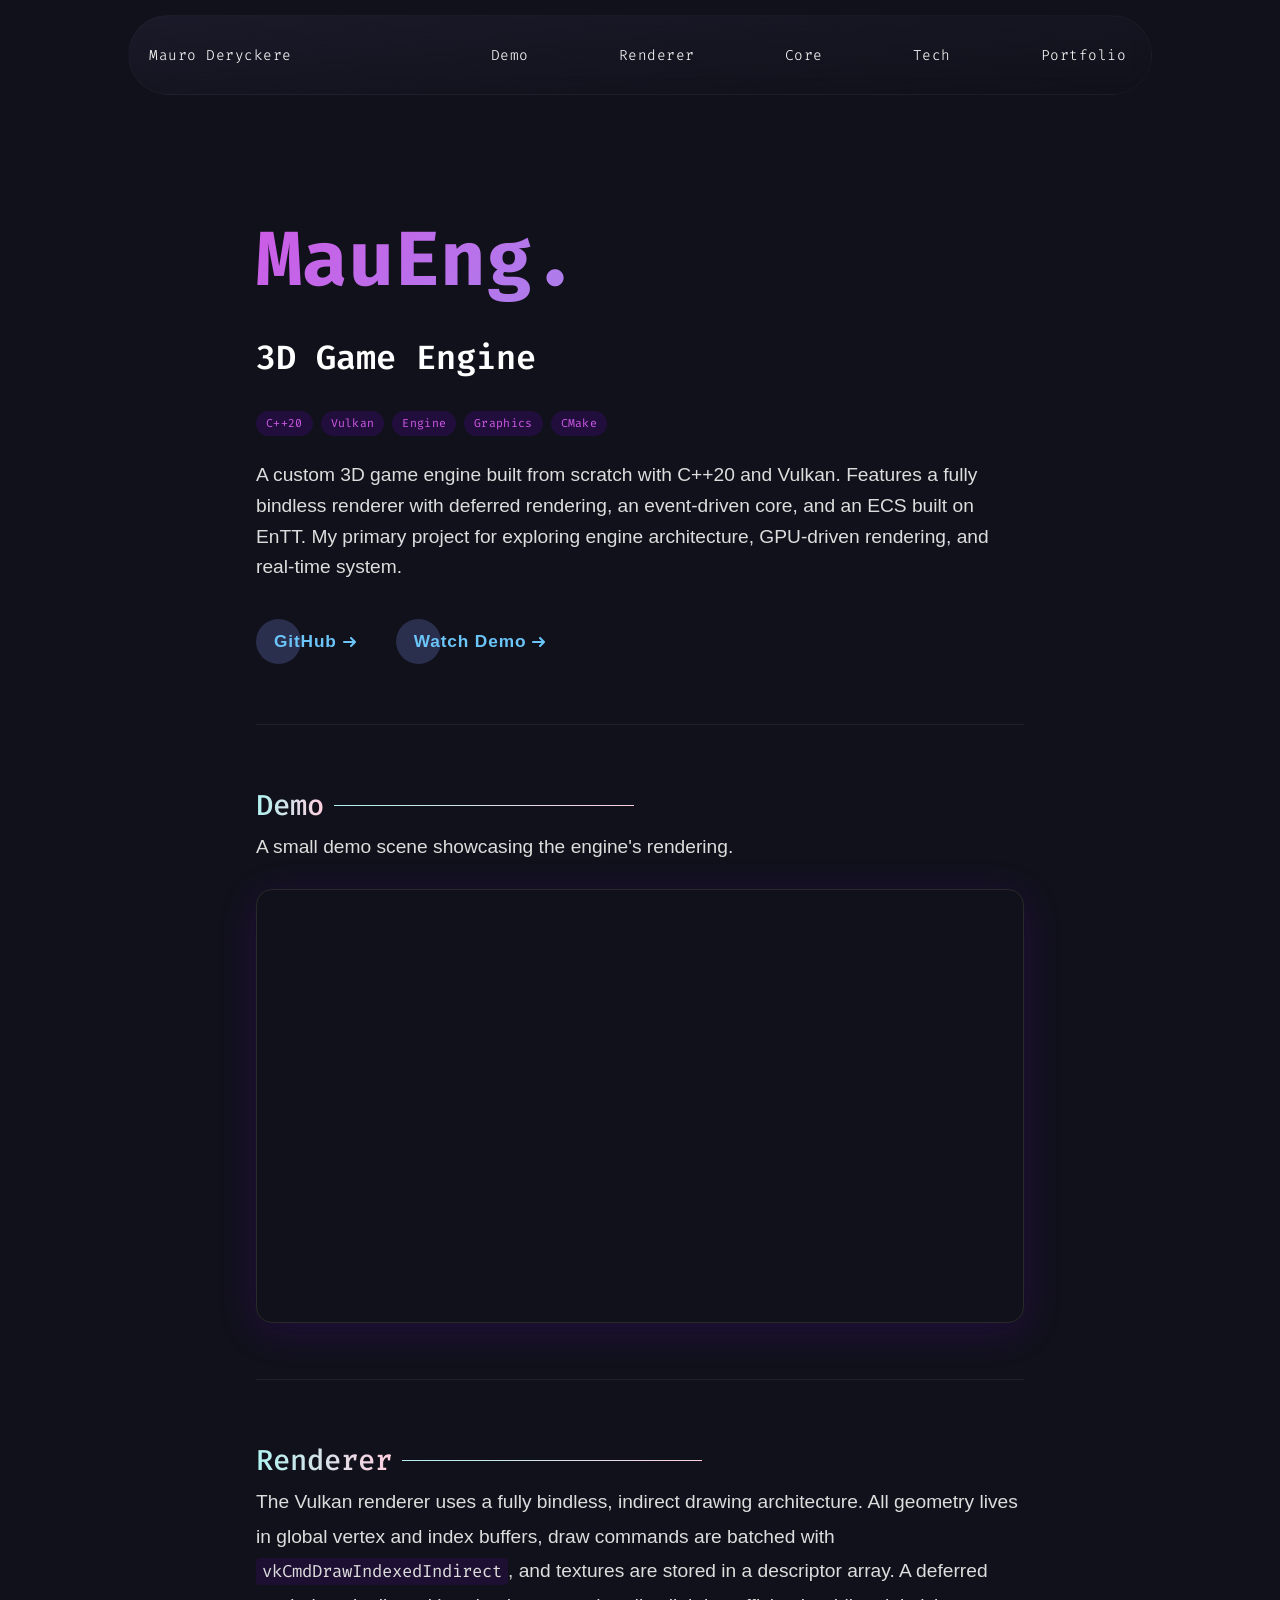
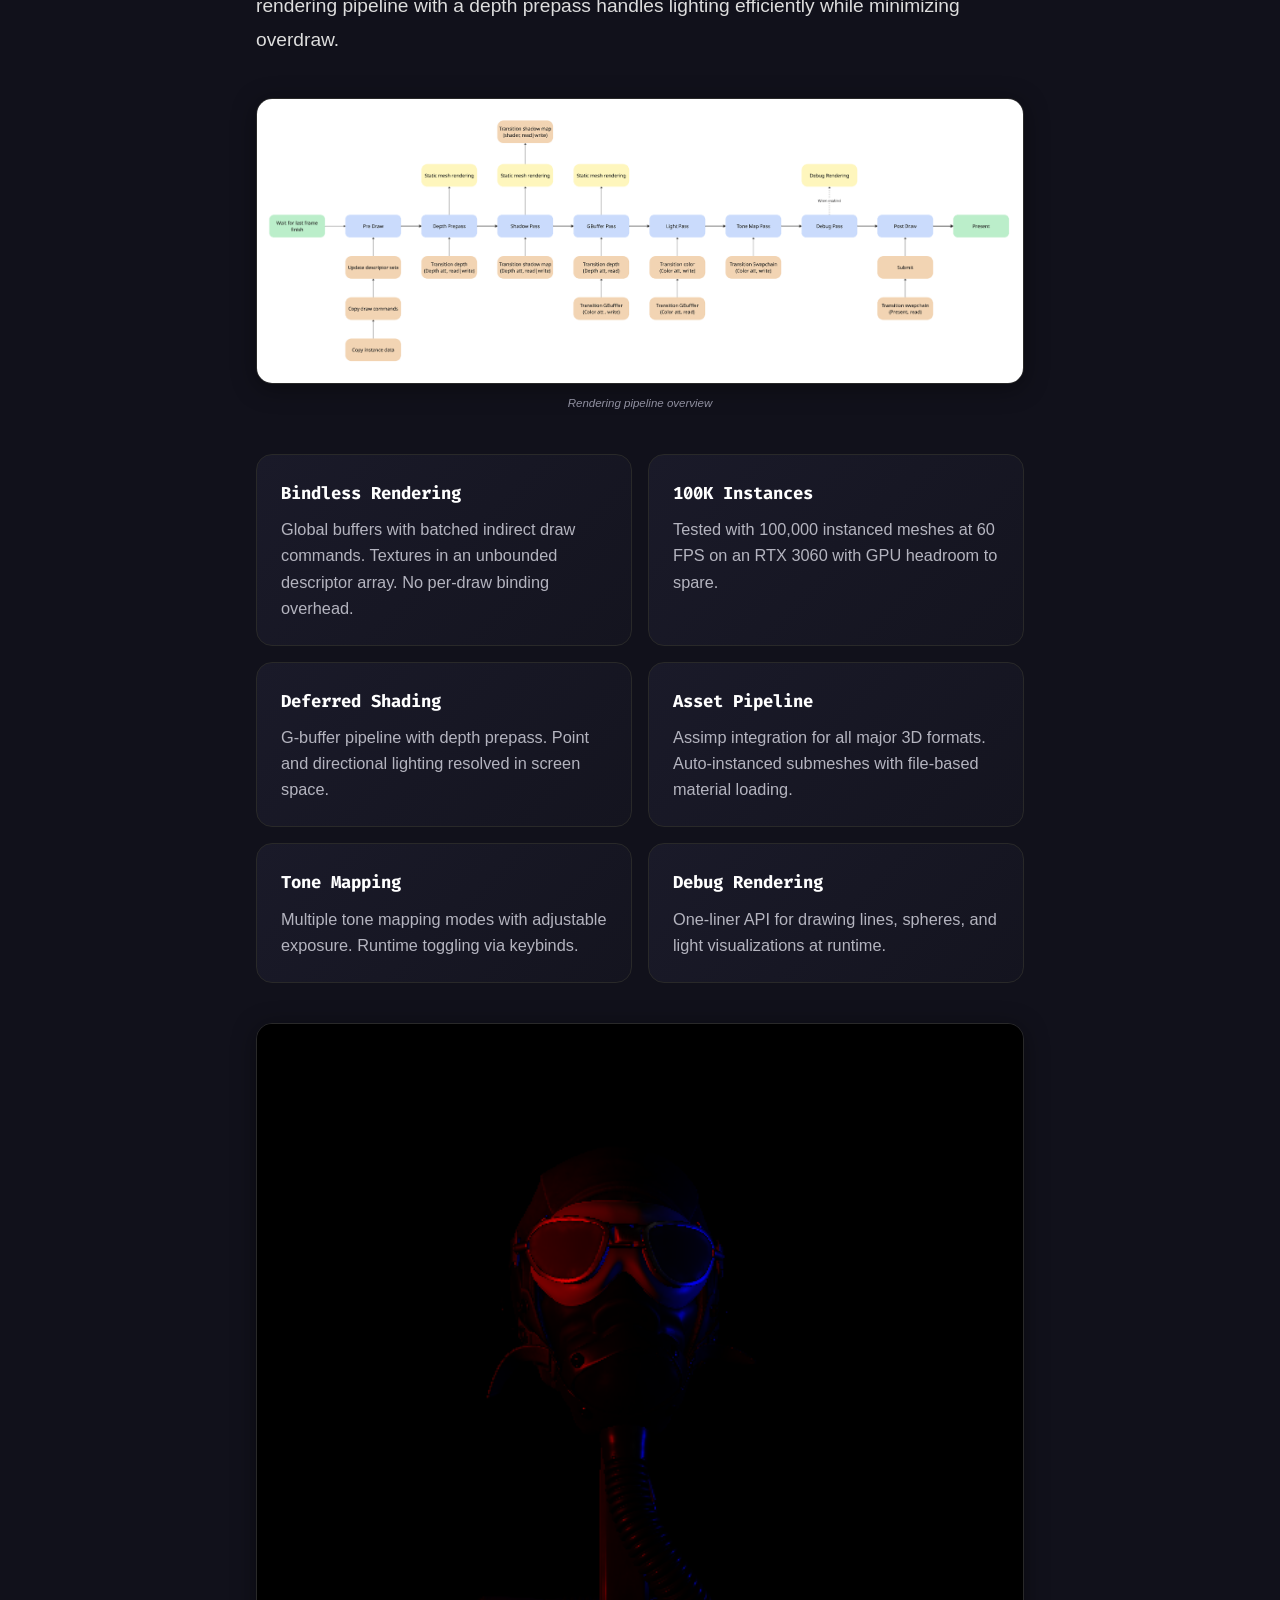
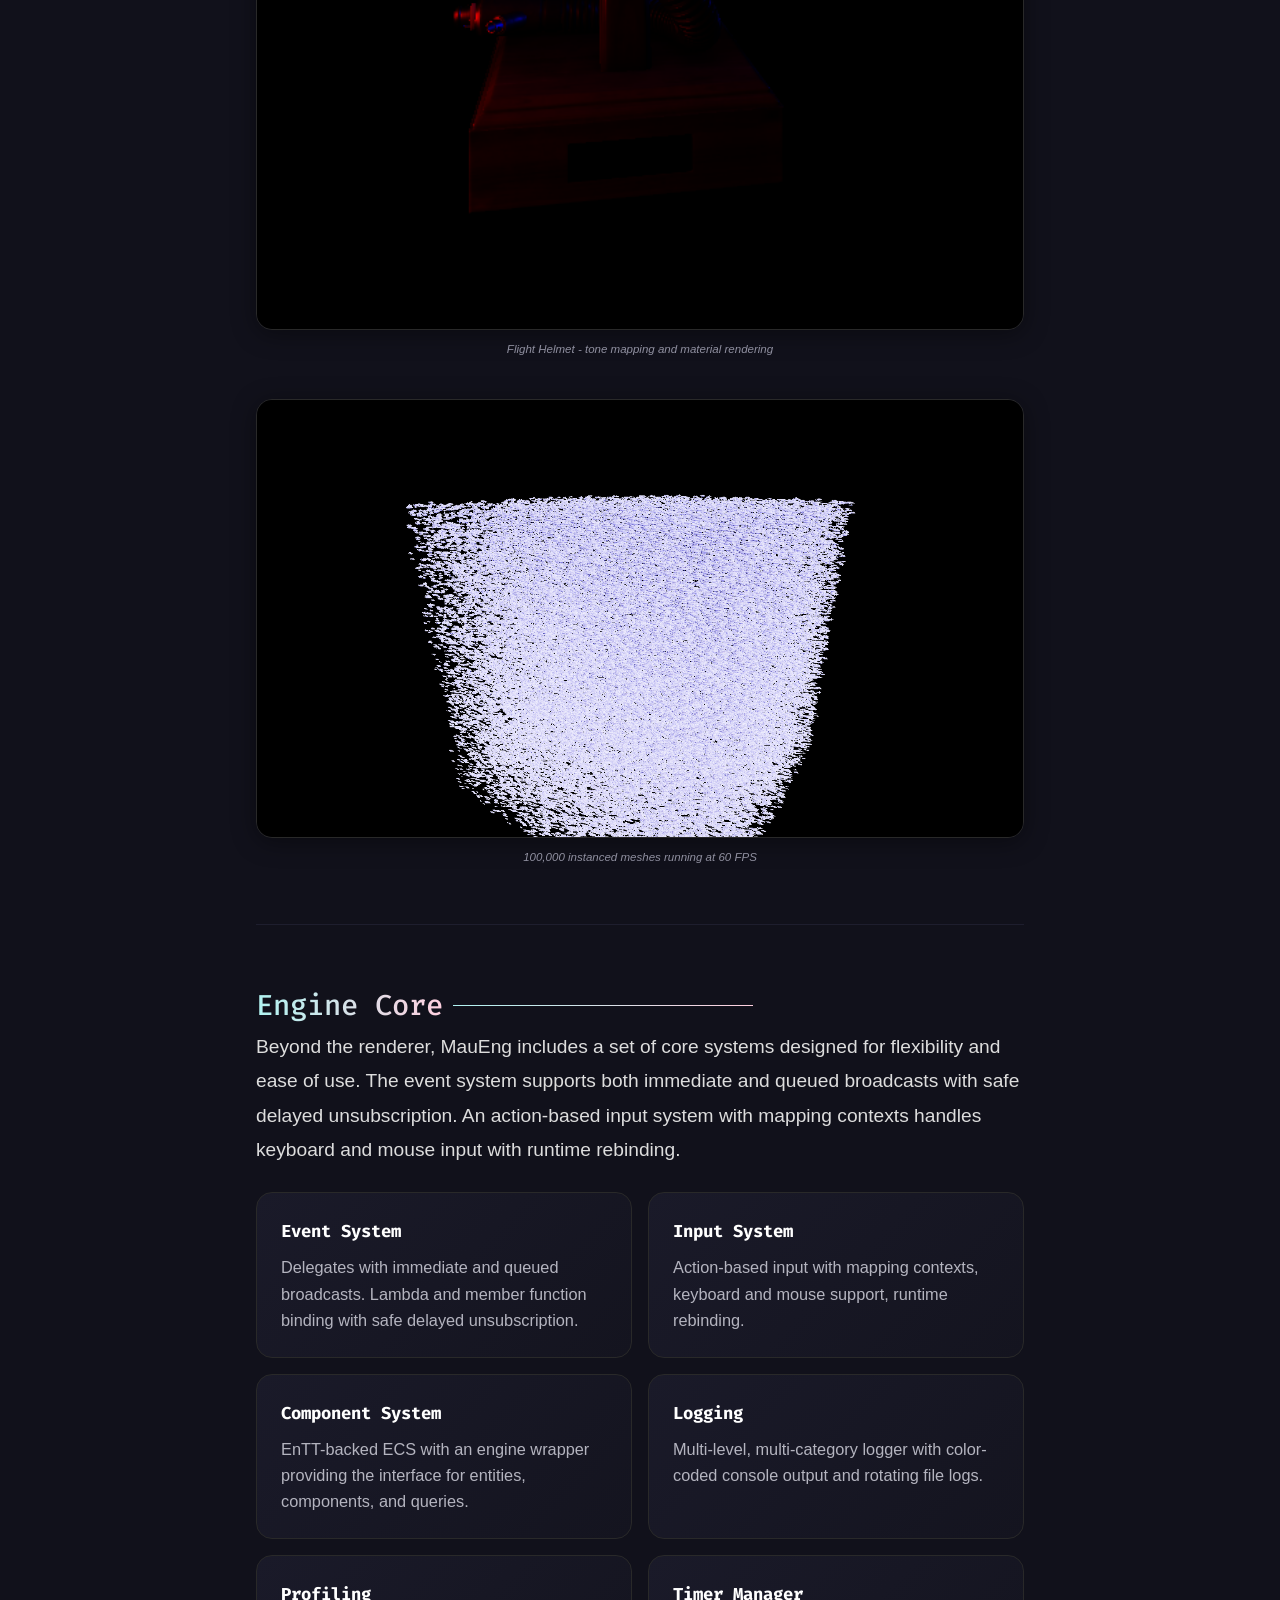
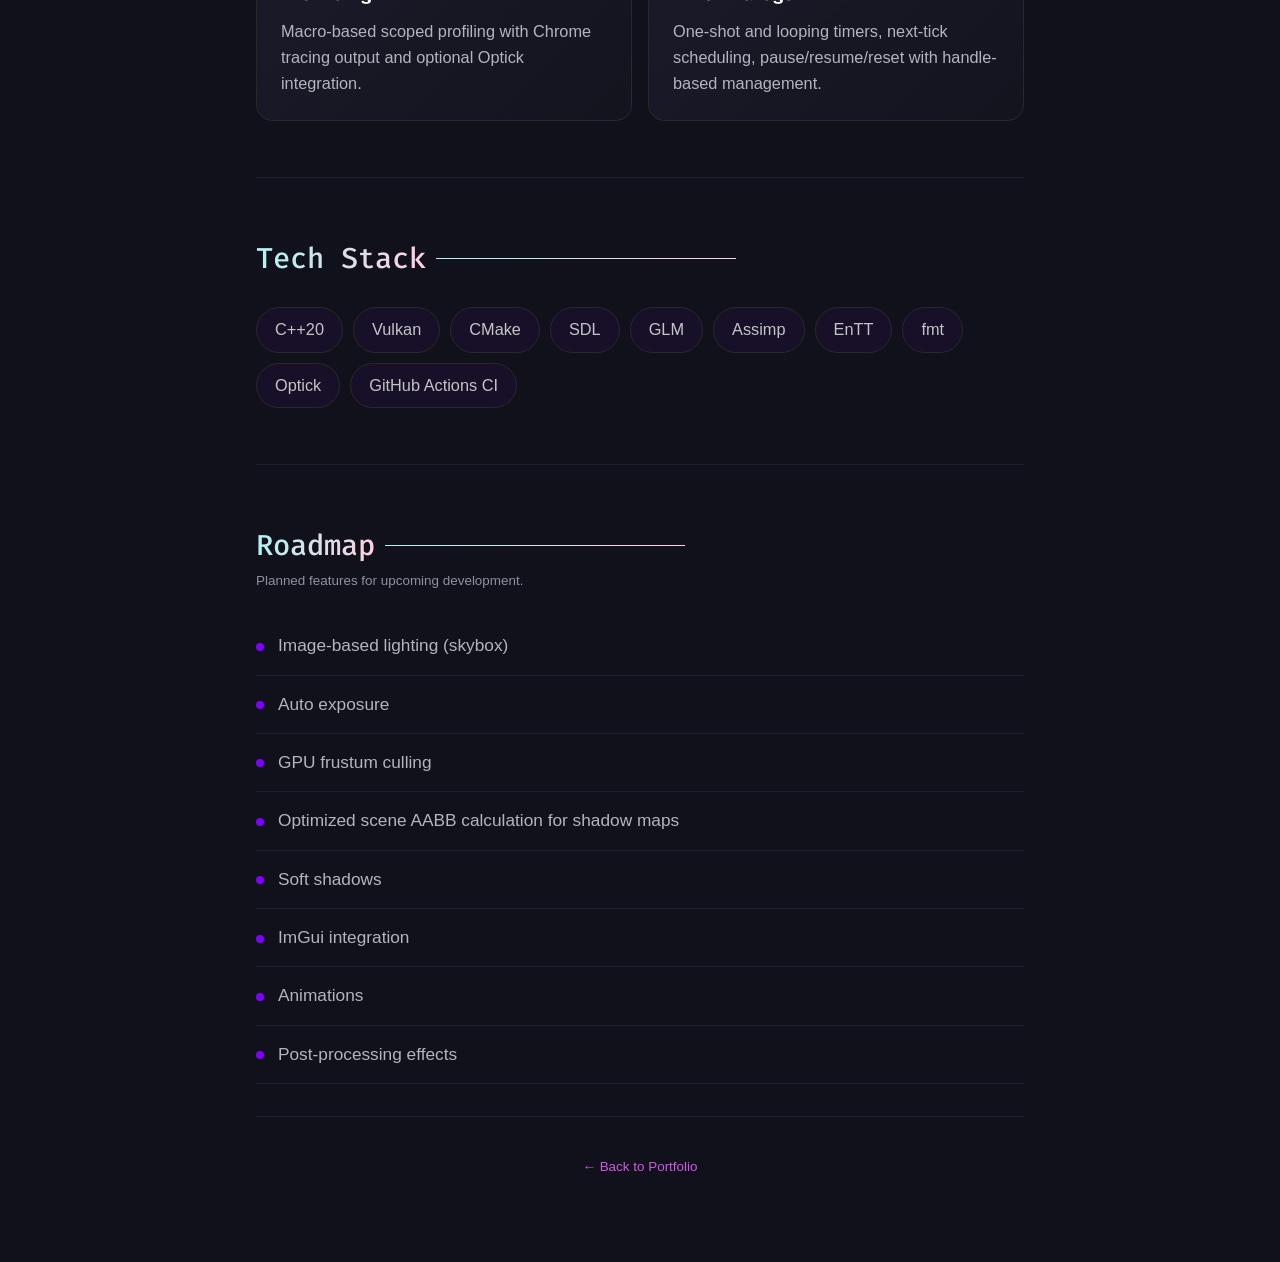
==== projects/maueng.html @ 6f2d8842 "Fix mobile hoover effect not staying while pressed down" ====
<!DOCTYPE html>
<html lang="en">

<head>
  <meta charset="UTF-8" />
  <meta name="viewport" content="width=device-width, initial-scale=1.0" />
  <meta name="theme-color" content="#11111b" />
  <meta name="description"
    content="MauEng - A 3D game engine built with C++20 and Vulkan by Mauro Deryckere. Features bindless rendering, deferred shading, instanced drawing, and more." />
  <meta name="author" content="Mauro Deryckere" />
  <meta property="og:title" content="MauEng - 3D Game Engine | Mauro Deryckere" />
  <meta property="og:description"
    content="A 3D game engine built with C++20 and Vulkan featuring bindless rendering, deferred shading, and instanced drawing." />
  <meta property="og:type" content="website" />
  <meta property="og:url" content="https://mauroderyckere.github.io/projects/maueng.html" />
  <meta property="og:image" content="https://mauroderyckere.github.io/assets/images/projects/maueng.png" />
  <meta name="twitter:card" content="summary_large_image" />
  <meta name="twitter:title" content="MauEng - 3D Game Engine | Mauro Deryckere" />
  <meta name="twitter:description"
    content="A 3D game engine built with C++20 and Vulkan featuring bindless rendering, deferred shading, and instanced drawing." />
  <meta name="twitter:image" content="https://mauroderyckere.github.io/assets/images/projects/maueng.png" />
  <title>MauEng - 3D Game Engine | Mauro Deryckere</title>
  <link rel="canonical" href="https://mauroderyckere.github.io/projects/maueng.html" />
  <link rel="icon" type="image/x-icon" href="../assets/images/site/logo.png" />
  <link rel="preconnect" href="https://fonts.googleapis.com" />
  <link rel="preconnect" href="https://fonts.gstatic.com" crossorigin />
  <link rel="preconnect" href="https://www.youtube-nocookie.com" crossorigin />
  <link rel="stylesheet" href="../css/style.css" />
  <link rel="stylesheet" href="../css/aos.css" media="print" onload="this.media='all'" />
  <noscript><link rel="stylesheet" href="../css/aos.css" /></noscript>
  <link rel="stylesheet"
    href="https://fonts.googleapis.com/css2?family=Fira+Code&display=swap"
    media="print" onload="this.media='all'" />
  <noscript><link rel="stylesheet"
    href="https://fonts.googleapis.com/css2?family=Fira+Code&display=swap" /></noscript>
</head>

<body class="body">
  <a href="#main-content" class="skip-link">Skip to main content</a>
  <nav class="pp-nav" aria-label="Page navigation">
    <a href="../" class="pp-nav-logo">Mauro Deryckere</a>
    <ul class="pp-nav-links">
      <li><a href="#demo">Demo</a></li>
      <li><a href="#renderer">Renderer</a></li>
      <li><a href="#core">Core</a></li>
      <li><a href="#tech">Tech</a></li>
      <li><a href="../#projects">Portfolio</a></li>
    </ul>
    <div class="hamburger" id="hamburger">
      <div class="hamburgerbase">
        <button id="hamburger-button" onclick="hamburgerMenu()" tabindex="0" aria-label="Menu Button">
          <span class="burger-bar" id="burger-bar1"></span>
          <span class="burger-bar" id="burger-bar2"></span>
          <span class="burger-bar" id="burger-bar3"></span>
        </button>
      </div>
    </div>
  </nav>

  <div class="mobiletogglemenu" id="mobiletogglemenu">
    <ul class="mobile-navbar-tabs-ul" id="mobile-ul">
      <li class="mobile-navbar-tabs-li" onclick="hidemenubyli()">
        <a href="#demo" aria-label="Demo section">Demo</a>
      </li>
      <li class="mobile-navbar-tabs-li" onclick="hidemenubyli()">
        <a href="#renderer" aria-label="Renderer section">Renderer</a>
      </li>
      <li class="mobile-navbar-tabs-li" onclick="hidemenubyli()">
        <a href="#core" aria-label="Core section">Core</a>
      </li>
      <li class="mobile-navbar-tabs-li" onclick="hidemenubyli()">
        <a href="#tech" aria-label="Tech section">Tech</a>
      </li>
      <li class="mobile-navbar-tabs-li" onclick="hidemenubyli()">
        <a href="../#projects" aria-label="Back to Portfolio">Portfolio</a>
      </li>
    </ul>
  </div>

  <main class="pp" id="main-content">
    <div class="pp-hero">
      <h1 class="section-heading-article"><span class="jello">M</span><span class="jello">a</span><span class="jello">u</span><span class="jello">E</span><span class="jello">n</span><span class="jello">g</span><span class="jello">.</span></h1>
      <p class="lead">3D Game Engine</p>
      <div class="project-tags">
        <span class="project-tag">C++20</span>
        <span class="project-tag">Vulkan</span>
        <span class="project-tag">Engine</span>
        <span class="project-tag">Graphics</span>
        <span class="project-tag">CMake</span>
      </div>
      <p class="info-para">
        A custom 3D game engine built from scratch with C++20 and Vulkan. Features a fully bindless renderer with deferred rendering, an event-driven core, and an ECS built on EnTT. My primary project for exploring engine architecture, GPU-driven rendering, and real-time system.
      </p>
      <div class="project-buttons">
        <a href="https://github.com/MauroDeryckere/MauEng" target="_blank" rel="noopener noreferrer" class="cta"
          aria-label="View MauEng on GitHub">
          <span>GitHub</span>
          <svg viewBox="0 0 13 10" height="10px" width="15px">
            <path d="M1,5 L11,5"></path>
            <polyline points="8 1 12 5 8 9"></polyline>
          </svg>
        </a>
        <a href="#demo" class="cta" aria-label="Watch Demo - MauEng engine">
          <span>Watch Demo</span>
          <svg viewBox="0 0 13 10" height="10px" width="15px">
            <path d="M1,5 L11,5"></path>
            <polyline points="8 1 12 5 8 9"></polyline>
          </svg>
        </a>
      </div>
    </div>

    <hr class="pp-divider" />

    <section class="pp-section" id="demo" data-aos="fade-up">
      <div class="section-heading">
        <h2 class="section-heading-article">Demo</h2>
        <p class="sectionHeadingP" aria-hidden="true"></p>
      </div>
      <p class="pp-prose">A small demo scene showcasing the engine's rendering.</p>
      <div class="pp-video">
        <iframe src="https://www.youtube-nocookie.com/embed/kbcXu0AuIoM" title="MauEng demo video"
          allow="accelerometer; autoplay; clipboard-write; encrypted-media; gyroscope; picture-in-picture; web-share"
          allowfullscreen loading="lazy" referrerpolicy="strict-origin-when-cross-origin"></iframe>
      </div>
    </section>

    <hr class="pp-divider" />

    <section class="pp-section" id="renderer" data-aos="fade-up">
      <div class="section-heading">
        <h2 class="section-heading-article">Renderer</h2>
        <p class="sectionHeadingP" aria-hidden="true"></p>
      </div>
      <p class="pp-prose">
        The Vulkan renderer uses a fully bindless, indirect drawing architecture. All geometry lives in global vertex
        and index buffers, draw commands are batched with <code>vkCmdDrawIndexedIndirect</code>, and textures are stored in a
        descriptor array. A deferred rendering pipeline with a depth prepass handles lighting efficiently while minimizing overdraw.
      </p>

      <figure data-aos="fade-up">
        <img src="../assets/images/projects/maueng/Pipeline.png" alt="MauEng Vulkan rendering pipeline overview"
          width="1733" height="644" loading="lazy" />
        <figcaption>Rendering pipeline overview</figcaption>
      </figure>

      <div class="pp-features">
        <div class="pp-fcard" data-aos="fade-up" data-aos-delay="0">
          <h3>Bindless Rendering</h3>
          <p>Global buffers with batched indirect draw commands. Textures in an unbounded descriptor array. No per-draw binding overhead.</p>
        </div>
        <div class="pp-fcard" data-aos="fade-up" data-aos-delay="50">
          <h3>100K Instances</h3>
          <p>Tested with 100,000 instanced meshes at 60 FPS on an RTX 3060 with GPU headroom to spare.</p>
        </div>
        <div class="pp-fcard" data-aos="fade-up" data-aos-delay="100">
          <h3>Deferred Shading</h3>
          <p>G-buffer pipeline with depth prepass. Point and directional lighting resolved in screen space.</p>
        </div>
        <div class="pp-fcard" data-aos="fade-up" data-aos-delay="150">
          <h3>Asset Pipeline</h3>
          <p>Assimp integration for all major 3D formats. Auto-instanced submeshes with file-based material loading.</p>
        </div>
        <div class="pp-fcard" data-aos="fade-up" data-aos-delay="200">
          <h3>Tone Mapping</h3>
          <p>Multiple tone mapping modes with adjustable exposure. Runtime toggling via keybinds.</p>
        </div>
        <div class="pp-fcard" data-aos="fade-up" data-aos-delay="250">
          <h3>Debug Rendering</h3>
          <p>One-liner API for drawing lines, spheres, and light visualizations at runtime.</p>
        </div>
      </div>

      <figure data-aos="fade-up">
        <img src="../assets/images/projects/maueng/FlightHelmetExample.png"
          alt="Flight helmet model rendered with tone mapping and PBR materials" width="557" height="658"
          loading="lazy" />
        <figcaption>Flight Helmet - tone mapping and material rendering</figcaption>
      </figure>

      <figure data-aos="fade-up">
        <img src="../assets/images/projects/maueng/ZoomedOutInstances.png"
          alt="100,000 instanced meshes rendered in MauEng" width="1229" height="701" loading="lazy" />
        <figcaption>100,000 instanced meshes running at 60 FPS</figcaption>
      </figure>
    </section>

    <hr class="pp-divider" />

    <section class="pp-section" id="core" data-aos="fade-up">
      <div class="section-heading">
        <h2 class="section-heading-article">Engine Core</h2>
        <p class="sectionHeadingP" aria-hidden="true"></p>
      </div>
      <p class="pp-prose">
        Beyond the renderer, MauEng includes a set of core systems designed for flexibility and ease of use.
        The event system supports both immediate and queued broadcasts with safe delayed unsubscription.
        An action-based input system with mapping contexts handles keyboard and mouse input with runtime rebinding.
      </p>

      <div class="pp-features">
        <div class="pp-fcard" data-aos="fade-up" data-aos-delay="0">
          <h3>Event System</h3>
          <p>Delegates with immediate and queued broadcasts. Lambda and member function binding with safe delayed unsubscription.</p>
        </div>
        <div class="pp-fcard" data-aos="fade-up" data-aos-delay="50">
          <h3>Input System</h3>
          <p>Action-based input with mapping contexts, keyboard and mouse support, runtime rebinding.</p>
        </div>
        <div class="pp-fcard" data-aos="fade-up" data-aos-delay="100">
          <h3>Component System</h3>
          <p>EnTT-backed ECS with an engine wrapper providing the interface for entities, components, and queries.</p>
        </div>
        <div class="pp-fcard" data-aos="fade-up" data-aos-delay="150">
          <h3>Logging</h3>
          <p>Multi-level, multi-category logger with color-coded console output and rotating file logs.</p>
        </div>
        <div class="pp-fcard" data-aos="fade-up" data-aos-delay="200">
          <h3>Profiling</h3>
          <p>Macro-based scoped profiling with Chrome tracing output and optional Optick integration.</p>
        </div>
        <div class="pp-fcard" data-aos="fade-up" data-aos-delay="250">
          <h3>Timer Manager</h3>
          <p>One-shot and looping timers, next-tick scheduling, pause/resume/reset with handle-based management.</p>
        </div>
      </div>
    </section>

    <hr class="pp-divider" />

    <section class="pp-section" id="tech" data-aos="fade-up">
      <div class="section-heading">
        <h2 class="section-heading-article">Tech Stack</h2>
        <p class="sectionHeadingP" aria-hidden="true"></p>
      </div>
      <ul class="pp-tech">
        <li>C++20</li>
        <li>Vulkan</li>
        <li>CMake</li>
        <li>SDL</li>
        <li>GLM</li>
        <li>Assimp</li>
        <li>EnTT</li>
        <li>fmt</li>
        <li>Optick</li>
        <li>GitHub Actions CI</li>
      </ul>
    </section>

    <hr class="pp-divider" />

    <section class="pp-section" id="roadmap" data-aos="fade-up">
      <div class="section-heading">
        <h2 class="section-heading-article">Roadmap</h2>
        <p class="sectionHeadingP" aria-hidden="true"></p>
      </div>
      <p class="pp-subtitle">Planned features for upcoming development.</p>
      <ul class="pp-roadmap">
        <li>Image-based lighting (skybox)</li>
        <li>Auto exposure</li>
        <li>GPU frustum culling</li>
        <li>Optimized scene AABB calculation for shadow maps</li>
        <li>Soft shadows</li>
        <li>ImGui integration</li>
        <li>Animations</li>
        <li>Post-processing effects</li>
      </ul>
    </section>

    <footer class="pp-footer">
      <a href="../#projects">&larr; Back to Portfolio</a>
    </footer>
  </main>

  <div class="pp-lightbox" id="pp-lightbox" role="dialog" aria-label="Image viewer">
    <button class="pp-lightbox-close" aria-label="Close"></button>
    <img src="" alt="" />
    <span class="pp-lightbox-caption"></span>
    <div class="pp-lightbox-controls">
      <button class="pp-lightbox-btn" id="lb-zoom-out" aria-label="Zoom out">&minus;</button>
      <span class="pp-lightbox-level" id="lb-zoom-level">1x</span>
      <button class="pp-lightbox-btn" id="lb-zoom-in" aria-label="Zoom in">+</button>
    </div>
  </div>

  <button class="fas" id="backtotopbutton" onclick="scrolltoTopfunction()" aria-label="Back to top">
    <span>&#8592;BACK TO TOP</span>
  </button>
  <script>
    var preventScroll = function (e) { e.preventDefault(); };
    var mybutton = document.getElementById("backtotopbutton");
    function scrolltoTopfunction() { window.scrollTo({ top: 0, behavior: "smooth" }); }
    window.addEventListener("scroll", function () {
      mybutton.style.display = document.documentElement.scrollTop > 400 ? "block" : "none";
    });
    function hamburgerMenu() {
      if (!document.body.classList.contains("stopscrolling")) {
        document.addEventListener("touchmove", preventScroll, { passive: false });
        document.addEventListener("wheel", preventScroll, { passive: false });
      } else {
        document.removeEventListener("touchmove", preventScroll);
        document.removeEventListener("wheel", preventScroll);
      }
      document.body.classList.toggle("stopscrolling");
      document.getElementById("mobiletogglemenu").classList.toggle("show-toggle-menu");
      document.getElementById("burger-bar1").classList.toggle("hamburger-animation1");
      document.getElementById("burger-bar2").classList.toggle("hamburger-animation2");
      document.getElementById("burger-bar3").classList.toggle("hamburger-animation3");
    }
    function hidemenubyli() {
      document.removeEventListener("touchmove", preventScroll);
      document.removeEventListener("wheel", preventScroll);
      document.body.classList.remove("stopscrolling");
      document.getElementById("mobiletogglemenu").classList.remove("show-toggle-menu");
      document.getElementById("burger-bar1").classList.remove("hamburger-animation1");
      document.getElementById("burger-bar2").classList.remove("hamburger-animation2");
      document.getElementById("burger-bar3").classList.remove("hamburger-animation3");
    }
  </script>
  <script>
    (function () {
      if (!('ontouchstart' in window)) return;
      var touching = false;
      function clearHover() {
        document.body.style.pointerEvents = 'none';
        requestAnimationFrame(function () { document.body.style.pointerEvents = ''; });
      }
      document.addEventListener('touchstart', function () { touching = true; }, { passive: true });
      document.addEventListener('touchend', function () { touching = false; clearHover(); }, { passive: true });
      document.addEventListener('touchcancel', function () { touching = false; clearHover(); }, { passive: true });
      window.addEventListener('scroll', function () { if (touching) clearHover(); }, { passive: true });
    })();
  </script>
  <script src="../js/aos.js" defer></script>
  <script>
    document.addEventListener('DOMContentLoaded', function () {
      AOS.init({ once: true });
    });
  </script>
  <script>
    (function () {
      var sections = document.querySelectorAll('.pp-section[id]');
      var navLinks = document.querySelectorAll('.pp-nav-links li');
      var last = '';
      var ticking = false;
      var sectionOffsets = [];

      function cacheOffsets() {
        sectionOffsets = Array.prototype.map.call(sections, function (s) {
          return { id: s.getAttribute('id'), top: s.offsetTop };
        });
      }

      document.addEventListener('DOMContentLoaded', cacheOffsets);
      window.addEventListener('resize', cacheOffsets);

      window.addEventListener('scroll', function () {
        if (!ticking) {
          window.requestAnimationFrame(function () {
            var scrollY = window.scrollY + 200;
            var current = '';

            sectionOffsets.forEach(function (s) {
              if (scrollY >= s.top) { current = s.id; }
            });

            if (current !== last) {
              last = current;
              navLinks.forEach(function (li) {
                li.classList.remove('active');
                var href = li.querySelector('a').getAttribute('href');
                if (href === '#' + current) { li.classList.add('active'); }
              });
            }
            ticking = false;
          });
          ticking = true;
        }
      });
    })();
  </script>
  <script>
    (function () {
      var lightbox = document.getElementById('pp-lightbox');
      var lbImg = lightbox.querySelector('img');
      var lbCaption = lightbox.querySelector('.pp-lightbox-caption');
      var lbClose = lightbox.querySelector('.pp-lightbox-close');
      var zoomInBtn = document.getElementById('lb-zoom-in');
      var zoomOutBtn = document.getElementById('lb-zoom-out');
      var zoomLevel = document.getElementById('lb-zoom-level');

      var scale = 1;
      var panX = 0;
      var panY = 0;
      var isDragging = false;
      var hasDragged = false;
      var dragStartX = 0;
      var dragStartY = 0;
      var dragStartPX = 0;
      var dragStartPY = 0;
      var MIN_SCALE = 1;
      var MAX_SCALE = 5;
      var CLICK_ZOOM = 2.5;
      var STEP = 0.5;

      function clampPan() {
        if (scale <= 1) { panX = 0; panY = 0; return; }
        var rect = lbImg.getBoundingClientRect();
        var imgW = rect.width / scale;
        var imgH = rect.height / scale;
        var maxPanX = (imgW * scale - imgW) / 2;
        var maxPanY = (imgH * scale - imgH) / 2;
        panX = Math.max(-maxPanX, Math.min(maxPanX, panX));
        panY = Math.max(-maxPanY, Math.min(maxPanY, panY));
      }

      function applyTransform(smooth) {
        if (smooth) {
          lbImg.style.transition = 'transform 0.25s cubic-bezier(0.16, 1, 0.3, 1)';
        } else {
          lbImg.style.transition = 'none';
        }
        lbImg.style.transform = 'scale(' + scale + ') translate(' + panX + 'px, ' + panY + 'px)';
        lbImg.style.cursor = scale > 1 ? 'grab' : 'zoom-in';
        lightbox.classList.toggle('zoomed', scale > 1);
        zoomLevel.textContent = scale <= 1 ? '1x' : scale.toFixed(1) + 'x';
      }

      function setZoom(newScale, cx, cy, smooth) {
        newScale = Math.max(MIN_SCALE, Math.min(MAX_SCALE, newScale));
        if (newScale <= 1.05) {
          scale = 1; panX = 0; panY = 0;
        } else {
          if (cx !== undefined && cy !== undefined) {
            var factor = newScale / scale;
            panX = (panX + cx) / factor - cx;
            panY = (panY + cy) / factor - cy;
          }
          scale = newScale;
          clampPan();
        }
        applyTransform(smooth);
      }

      function resetZoom() {
        scale = 1; panX = 0; panY = 0;
        lbImg.style.transform = '';
        lbImg.style.transition = '';
        lbImg.style.cursor = 'zoom-in';
        lightbox.classList.remove('zoomed');
        zoomLevel.textContent = '1x';
      }

      var preventScroll = function (e) {
        if (e.touches && e.touches.length > 1) return;
        if (scale > 1 && e.target === lbImg) return;
        e.preventDefault();
      };

      function handleWheel(e) {
        e.preventDefault();

        if (scale > 1 && !e.ctrlKey) {
          panX -= e.deltaX / scale;
          panY -= e.deltaY / scale;
          clampPan();
          applyTransform(false);
          return;
        }

        var delta = e.ctrlKey ? -e.deltaY * 0.01 : -e.deltaY * 0.003;
        var rect = lbImg.getBoundingClientRect();
        var cx = (e.clientX - (rect.left + rect.right) / 2) / scale;
        var cy = (e.clientY - (rect.top + rect.bottom) / 2) / scale;
        setZoom(scale + delta * scale, cx, cy, false);
      }

      function openLightbox(img) {
        lbImg.src = img.src;
        lbImg.alt = img.alt;
        var caption = img.closest('figure').querySelector('figcaption');
        lbCaption.textContent = caption ? caption.textContent : '';
        resetZoom();
        lightbox.classList.add('active');
        document.body.style.overflow = 'hidden';
        document.addEventListener('touchmove', preventScroll, { passive: false });
        lightbox.addEventListener('wheel', handleWheel, { passive: false });
      }

      function closeLightbox() {
        lightbox.classList.remove('active');
        document.body.style.overflow = '';
        resetZoom();
        document.removeEventListener('touchmove', preventScroll);
        lightbox.removeEventListener('wheel', handleWheel);
      }

      /* Drag to pan */
      lbImg.addEventListener('mousedown', function (e) {
        if (scale <= 1) return;
        e.preventDefault();
        isDragging = true;
        hasDragged = false;
        dragStartX = e.clientX;
        dragStartY = e.clientY;
        dragStartPX = panX;
        dragStartPY = panY;
        lbImg.style.cursor = 'grabbing';
      });

      window.addEventListener('mousemove', function (e) {
        if (!isDragging) return;
        var dx = e.clientX - dragStartX;
        var dy = e.clientY - dragStartY;
        if (Math.abs(dx) > 3 || Math.abs(dy) > 3) hasDragged = true;
        panX = dragStartPX + dx / scale;
        panY = dragStartPY + dy / scale;
        clampPan();
        applyTransform(false);
      });

      window.addEventListener('mouseup', function () {
        if (!isDragging) return;
        isDragging = false;
        if (scale > 1) lbImg.style.cursor = 'grab';
      });

      /* Touch drag to pan */
      lbImg.addEventListener('touchstart', function (e) {
        if (scale <= 1 || e.touches.length !== 1) return;
        isDragging = true;
        hasDragged = false;
        dragStartX = e.touches[0].clientX;
        dragStartY = e.touches[0].clientY;
        dragStartPX = panX;
        dragStartPY = panY;
      }, { passive: true });

      lbImg.addEventListener('touchmove', function (e) {
        if (!isDragging || e.touches.length !== 1) return;
        var dx = e.touches[0].clientX - dragStartX;
        var dy = e.touches[0].clientY - dragStartY;
        if (Math.abs(dx) > 3 || Math.abs(dy) > 3) hasDragged = true;
        panX = dragStartPX + dx / scale;
        panY = dragStartPY + dy / scale;
        clampPan();
        applyTransform(false);
        e.preventDefault();
      }, { passive: false });

      lbImg.addEventListener('touchend', function () {
        isDragging = false;
      }, { passive: true });

      /* Click to toggle zoom */
      lbImg.addEventListener('click', function (e) {
        if (hasDragged) { hasDragged = false; return; }
        e.stopPropagation();

        if (scale > 1) {
          setZoom(1, 0, 0, true);
        } else {
          var rect = lbImg.getBoundingClientRect();
          var cx = (e.clientX - (rect.left + rect.right) / 2) / scale;
          var cy = (e.clientY - (rect.top + rect.bottom) / 2) / scale;
          setZoom(CLICK_ZOOM, cx, cy, true);
        }
      });

      /* +/- buttons */
      zoomInBtn.addEventListener('click', function (e) {
        e.stopPropagation();
        setZoom(scale + STEP, 0, 0, true);
      });

      zoomOutBtn.addEventListener('click', function (e) {
        e.stopPropagation();
        setZoom(scale - STEP, 0, 0, true);
      });

      document.querySelectorAll('.pp figure img').forEach(function (img) {
        img.addEventListener('click', function () { openLightbox(img); });
      });

      lightbox.addEventListener('click', function (e) {
        if (isDragging) return;
        if (e.target === lightbox || e.target === lbClose || lbClose.contains(e.target)) {
          closeLightbox();
        }
      });

      document.addEventListener('keydown', function (e) {
        if (e.key === 'Escape' && lightbox.classList.contains('active')) {
          closeLightbox();
        }
      });
    })();
  </script>
</body>

</html>
---- css/style.css ----
#labelforsetting {
    background-repeat: no-repeat;
    background-position: center
}

#labelforsetting,
#labelforsound {
    height: 40px;
    background-size: 60%
}


#preloader,
noscript {
    width: 100%;
    height: 100%
}

body,
noscript {
    background-color: var(--color-dark-mode)
}

.main,
body {
    overflow-x: hidden
}

.link {
    color: #14efe1;
}

:focus-visible {
    outline: 2px solid var(--color-purple);
    outline-offset: 3px
}

#backtotopbutton span,
:root {
    font-family: Whitney, -apple-system, BlinkMacSystemFont, Segoe UI, Roboto, Helvetica, Arial, sans-serif
}

.eye,
.image-div,
.logo,
.project-box,
.resume-btn,
footer {
    overflow: hidden
}

.cta,
.github-redirect,
.navbar-tabs-ul a {
    text-decoration: none
}

#GmailLogo,
.sign svg path {
    fill: white
}

* {
    box-sizing: border-box;
    margin: 0;
    padding: 0;
    -webkit-tap-highlight-color: transparent
}

::selection {
    background-color: rgba(128, 0, 255, 0.3);
    color: #fff
}

::-moz-selection {
    background-color: rgba(128, 0, 255, 0.3);
    color: #fff
}

html {
    font-size: 62.5%;
    scroll-behavior: smooth;
    scroll-padding-top: 80px;
    text-rendering: optimizeLegibility;
    -webkit-font-smoothing: antialiased;
    overflow-x: hidden
}

:root {
    cursor: default;
    --color-white: #fff;
    --color-black: #000;
    --color-dark-mode: #11111b;
    --color-ddd-color: #ddd;
    --color-gray: #c4c4c4;
    --color-purple: #8000ff;
    --color-light-purple: #cf59e6;
    --color-light-blue: #6bc5f8;
    --color-navbarBorder-dark: #e2e2e207;
    --color-shadowDark: rgba(0, 0, 0, 0.137);
    --static-heading-gradient-blue: #b0f3f1;
    --static-heading-gradient-pink: #ffcfdf;
    --tech-stack-box-first-color: #1a1a29;
    --tech-stack-box-second-color: rgba(27, 27, 40, 0);
    --tech-stack-box-border-color: #292929;
    --color-text-muted: #b4b4bf;
    --color-text-subtle: #9090a0;
    --color-border: #292929;
    --color-border-subtle: #1e1e2e
}

#hello-friend,
.footer-bottom article,
.getintouch-heading p,
.language-speak article,
.navbar-tabs-ul li,
.two-words p {
    font-family: fira code
}

::-webkit-scrollbar {
    width: 5px
}

::-webkit-scrollbar-track {
    background: var(--color-dark-mode)
}

::-webkit-scrollbar-thumb {
    background-color: #8000ff
}

.cursor-inner {
    width: 8px;
    height: 8px;
    background-color: var(--color-light-blue)
}

.cursor-outer {
    width: 35px;
    height: 35px;
    border: 2px solid var(--color-white)
}

.cursor-inner,
.cursor-outer {
    position: fixed;
    top: 0;
    left: 0;
    transform: translate(-50%, -50%);
    border-radius: 50%;
    z-index: 9999;
    pointer-events: none
}

.setting-container,
.settingactivate {
    transform-origin: left;
    transition-duration: .5s
}

.cursor-inner.hover {
    width: 25px;
    height: 25px;
    transition: .2s;
    opacity: .5
}

.cursor-outer.hover {
    width: 50px;
    height: 50px;
    transition: .2s
}

.activeThistab:before,
.navbar-tabs-ul li:hover:before {
    content: "";
    position: absolute;
    display: block;
    height: 3px;
    bottom: -5px;
    left: 0;
    border-radius: 2px
}

.activeThistab:before {
    background-color: var(--color-purple);
    width: 100%
}

.navbar-tabs-ul li:hover:before {
    background-color: var(--color-white);
    width: 100%;
    opacity: .3;
    transition: opacity .2s ease
}

.navbar-tabs-ul li.activeThistab:hover:before {
    background-color: var(--color-purple);
    opacity: 1
}

.setting-container {
    width: 60px;
    height: 50px;
    margin-left: 50px;
    display: flex;
    align-items: center;
    gap: 30px;
    padding: 20px 0
}

#labelforsetting {
    width: 40px;
    display: flex;
    align-items: center;
    justify-content: center;
    padding: 0 20px;
    background-image: url(../assets/icons/settings.svg);
    transition-duration: .5s;
    cursor: pointer
}

.soundtogglebuttoncontainer {
    align-items: center;
    width: fit-content;
    transition-duration: .3s
}

.settingactivate {
    width: 200px
}

#switchforsetting,
#switchforsound,
.hamburger,
.mobiletogglemenu {
    display: none
}

#switchforsetting:checked+#labelforsetting {
    transform: rotate(180deg);
    transition-duration: .5s
}

.soundtogglebuttoncontainer {
    height: fit-content;
    display: flex;
    justify-content: center;
    transform: translate(-130px) scale(0)
}

#labelforsound,
#preloader {
    display: flex;
    align-items: center;
    background-repeat: no-repeat;
    background-position: center
}

.soundmodeshow {
    transition-delay: .1s;
    transition-duration: .5s;
    display: inline-block;
    transform: translate(0) scale(1)
}

.logo,
.logo:hover {
    transition-duration: 1s
}

#labelforsound {
    position: relative;
    justify-content: center;
    width: 40px;
    background-image: url(../assets/icons/mute.svg);
    cursor: pointer;
    transition-duration: .5s
}

#switchforsound:checked+#labelforsound {
    transition-duration: .5s;
    background-image: url(../assets/icons/speaker.svg);
    background-size: 50%;
    background-repeat: no-repeat;
    background-position: center
}

header {
    width: 100%;
    height: 115px;
    display: flex;
    align-items: flex-end;
    justify-content: center
}

#preloader {
    background-color: var(--color-dark-mode);
    position: fixed;
    z-index: 99999;
    justify-content: center;
    overflow-y: hidden;
    background-image: url(../assets/icons/preloader-spinner.svg);
    background-size: 10%;
    animation: preloader-out 0.3s ease-out 0.8s forwards
}

@keyframes preloader-out {
    to { opacity: 0; pointer-events: none; visibility: hidden }
}

@keyframes hero-fade-up {
    from { opacity: 0; transform: translateY(20px) }
    to   { opacity: 1; transform: translateY(0) }
}

@keyframes hero-slide-up {
    from { transform: translateY(20px) }
    to   { transform: translateY(0) }
}

.navbar,
noscript {
    display: flex;
    align-items: center;
    position: fixed
}

#name,
.getintouch-heading p {
    background: -webkit-linear-gradient(135deg, var(--color-light-blue), var(--color-light-purple), var(--color-light-blue), var(--color-light-purple));
    -webkit-text-fill-color: transparent
}

noscript {
    justify-content: center;
    font-size: 4rem;
    color: #fff;
    z-index: 999999
}

.fakenavbar {
    height: 0;
    width: 0%;
    background-color: transparent
}

.navbar {
    background-image: linear-gradient(to bottom right, var(--tech-stack-box-first-color), var(--tech-stack-box-second-color));
    backdrop-filter: blur(10px);
    height: 80px;
    width: 80%;
    padding: 0 20px;
    justify-content: space-between;
    z-index: 999;
    border: 1px solid var(--color-navbarBorder-dark);
    border-radius: 50px;
    top: 15px;
    left: 50%;
    transform: translateX(-50%)
}

.navbar-tabs,
.navbar-tabs-ul {
    height: 100%;
    align-items: center
}

.logo,
.navbar-tabs-ul li {
    position: relative;
    display: flex
}

.navbar-tabs {
    display: flex;
    flex: 1
}

.navbar-tabs-ul {
    width: 100%;
    display: flex;
    list-style: none;
    justify-content: flex-end;
    gap: 80px;
    color: var(--color-white)
}

.navbar-tabs-ul li {
    width: fit-content;
    height: 30px;
    text-align: center;
    align-items: center;
    justify-content: center;
    font-size: 1.5rem;
    transition: opacity .2s ease
}
.navbar-tabs-ul li::before {
    content: "";
    position: absolute;
    bottom: -5px;
    left: 0;
    width: 100%;
    height: 3px;
    border-radius: 2px;
    background-color: var(--color-purple);
    
    opacity: 0; 
    transition: opacity 0.2s ease, background-color 0.2s ease;
}

.navbar-tabs-ul li.activeThistab::before {
  opacity: 1;
}

.navbar-tabs-ul li:hover::before {
  opacity: 0.3;
}
.navbar-tabs-ul li:hover {
    opacity: .7
}

.navbar-tabs-ul a {
    color: var(--color-white);
    font-weight: 300;
    letter-spacing: .5px;
    padding: 10px 5px;
    display: block
}

.logo {
    width: 10%;
    height: 100%;
    flex-direction: column;
    align-items: center;
    justify-content: space-between;
    -webkit-user-select: none;
    -moz-user-select: none;
    -ms-user-select: none;
    user-select: none
}

.face,
.logo-top {
    width: 100%;
    align-items: center;
    display: flex
}

.nav-logo {
    font-family: "Fira Code", monospace;
    font-size: 1.5rem;
    color: var(--color-white);
    text-decoration: none;
    white-space: nowrap;
    font-weight: 300;
    letter-spacing: .5px;
    transition: opacity .2s ease;
}

.nav-logo:hover { opacity: .7; }

.hey {
    color: var(--color-white);
    position: absolute;
    font-size: 2.5rem;
    font-weight: 300;
    background-color: var(--tech-stack-box-first-color);
    padding: 5px 10px;
    border-radius: 20px;
    left: 120px;
    bottom: 80px;
    opacity: 0
}

#hello-friend,
#work,
.activeThistab,
.language-speak article {
    color: var(--color-white)
}

.about-info p {
    color: var(--color-ddd-color)
}

.blob,
.eye,
.pupil {
    border-radius: 50%
}

.popup {
    animation: 3s linear pop-up
}

@keyframes pop-up {
    from {
        bottom: -50px;
        left: 50px;
        opacity: 1
    }

    to {
        opacity: 0
    }
}

.logo-top {
    height: 100%;
    justify-content: center;
    transform-origin: bottom;
    position: relative
}

.face {
    content: "";
    position: absolute
}

.logo-top img {
    height: 100%;
    z-index: 2
}

.face {
    height: 74%;
    bottom: 0;
    justify-content: center;
    gap: 5px;
    z-index: 1;
    padding-left: 1px
}

.eye {
    width: 8px;
    height: 8px;
    display: flex;
    align-items: center;
    justify-content: center;
    background-color: #fff
}

.left-eye {
    box-shadow: -1px -2px 2px rgba(0, 0, 0, .589) inset
}

.right-eye {
    box-shadow: 1px 3px 2px rgba(0, 0, 0, .589) inset
}

.pupil {
    width: 3.5px;
    height: 3.5px;
    background: #241010
}

.logo:hover {
    transform: translateY(200px)
}


.dp::after,
.dp::before {
    height: 300px;
    z-index: -2;
    content: ""
}

.main {
    width: 100%;
    height: fit-content;
    position: relative
}

.blob {
    position: absolute;
    right: -15%;
    top: 0;
    background-color: var(--color-light-purple);
    width: 600px;
    height: 100vh;
    filter: blur(300px);
    opacity: .3;
    animation: 1s linear infinite alternate-reverse breath
}

@keyframes breath {
    from {
        opacity: .3
    }

    to {
        opacity: .5
    }
}

.landing-page-container {
    width: 100%;
    height: calc(100vh - 110px);
    display: flex;
    flex-direction: row;
    align-items: center;
    justify-content: center
}

.text-content {
    display: flex;
    flex-direction: column;
    width: 60%;
    height: 100%;
    align-items: flex-start;
    justify-content: center
}

#hello-friend {
    font-size: 3.5rem;
    font-weight: 600;
    width: fit-content;
    display: flex;
    align-items: flex-end
}

#name,
#work {
    font-size: 8rem;
    width: fit-content
}

#name,
#work,
.letsTalkBtn-text {
    display: flex;
    font-weight: 700
}

@-webkit-keyframes vibrate-1 {

    0%,
    100% {
        -webkit-transform: translate(0);
        transform: translate(0)
    }

    20% {
        -webkit-transform: translate(-2px, 2px);
        transform: translate(-2px, 2px)
    }

    40% {
        -webkit-transform: translate(-2px, -2px);
        transform: translate(-2px, -2px)
    }

    60% {
        -webkit-transform: translate(2px, 2px);
        transform: translate(2px, 2px)
    }

    80% {
        -webkit-transform: translate(2px, -2px);
        transform: translate(2px, -2px)
    }
}

@keyframes vibrate-1 {

    0%,
    100% {
        -webkit-transform: translate(0);
        transform: translate(0)
    }

    20% {
        -webkit-transform: translate(-2px, 2px);
        transform: translate(-2px, 2px)
    }

    40% {
        -webkit-transform: translate(-2px, -2px);
        transform: translate(-2px, -2px)
    }

    60% {
        -webkit-transform: translate(2px, 2px);
        transform: translate(2px, 2px)
    }

    80% {
        -webkit-transform: translate(2px, -2px);
        transform: translate(2px, -2px)
    }
}

#name {
    align-items: flex-start;
    background: linear-gradient(-45deg, var(--color-light-blue), var(--color-light-purple), var(--color-light-blue), var(--color-light-purple));
    background-clip: text;
    -webkit-background-clip: text;
    background-size: 400% 400%;
    -webkit-animation: 3s infinite gradient;
    animation: 3s infinite gradient
}

@keyframes gradient {

    0%,
    100% {
        background-position: 0 50%
    }

    50% {
        background-position: 100% 50%
    }
}

#work {
    align-items: flex-start;
    flex-wrap: wrap
}

.info-para,
.about-info p {
    font-weight: 400;
    font-size: 2rem
}

#work div {
    display: flex;
    margin: 0 12px 0 0
}

.jello {
    display: inline-block
}

.jello:hover {
    background-clip: text;
    -webkit-background-clip: text;
    -webkit-text-fill-color: transparent;
    background-color: #03e6ff;
    -webkit-animation: .9s both jello-vertical;
    animation: .9s both jello-vertical
}

#backtotopbutton,
.dp::after,
.dp::before,
.letsTalkBtn {
    background-color: transparent
}

@-webkit-keyframes jello-vertical {

    0%,
    100% {
        -webkit-transform: scale3d(1, 1, 1);
        transform: scale3d(1, 1, 1)
    }

    30% {
        -webkit-transform: scale3d(.75, 1.25, 1);
        transform: scale3d(.75, 1.25, 1)
    }

    40% {
        -webkit-transform: scale3d(1.25, .75, 1);
        transform: scale3d(1.25, .75, 1)
    }

    50% {
        -webkit-transform: scale3d(.85, 1.15, 1);
        transform: scale3d(.85, 1.15, 1)
    }

    65% {
        -webkit-transform: scale3d(1.05, .95, 1);
        transform: scale3d(1.05, .95, 1)
    }

    75% {
        -webkit-transform: scale3d(.95, 1.05, 1);
        transform: scale3d(.95, 1.05, 1)
    }
}

@keyframes jello-vertical {

    0%,
    100% {
        -webkit-transform: scale3d(1, 1, 1);
        transform: scale3d(1, 1, 1)
    }

    30% {
        -webkit-transform: scale3d(.75, 1.25, 1);
        transform: scale3d(.75, 1.25, 1)
    }

    40% {
        -webkit-transform: scale3d(1.25, .75, 1);
        transform: scale3d(1.25, .75, 1)
    }

    50% {
        -webkit-transform: scale3d(.85, 1.15, 1);
        transform: scale3d(.85, 1.15, 1)
    }

    65% {
        -webkit-transform: scale3d(1.05, .95, 1);
        transform: scale3d(1.05, .95, 1)
    }

    75% {
        -webkit-transform: scale3d(.95, 1.05, 1);
        transform: scale3d(.95, 1.05, 1)
    }
}

.info-para {
    width: 75%;
    padding-top: 30px;
    color: var(--color-ddd-color);
    line-height: 1.6
}

#name {
    animation: hero-slide-up 0.6s ease forwards
}

#hello-friend {
    opacity: 0;
    animation: hero-fade-up 0.6s ease 0.1s forwards
}

.landing-page-container .info-para {
    opacity: 0;
    animation: hero-fade-up 0.6s ease 0.2s forwards
}

.landing-page-container .contact-btn-div {
    opacity: 0;
    animation: hero-fade-up 0.6s ease 0.3s forwards
}

.contact-btn-div {
    width: 100%;
    padding-top: 50px;
    height: fit-content;
    display: flex;
    align-items: center;
    justify-content: flex-start
}

.letsTalkBtn {
    position: relative;
    display: inline-block;
    border: none;
    width: 180px;
    height: 48px;
    border-radius: 0;
    cursor: pointer;
    transition: .3s;
    text-decoration: none
}

.letsTalkBtn-text {
    width: 100%;
    height: 100%;
    min-height: 48px;
    background-color: rgba(230, 230, 230, .466);
    border: none;
    border-radius: 7px;
    backdrop-filter: blur(5px);
    color: #000;
    align-items: center;
    justify-content: center;
    letter-spacing: .8px;
    font-size: 1.6rem
}

.cta:hover span,
.text,
.tooltip {
    color: var(--color-white)
}

.resume-btn,
.sign {
    align-items: center;
    transition-duration: .3s;
    display: flex
}

.letsTalkBtn-BG {
    position: absolute;
    width: 100%;
    height: 100%;
    background-image: linear-gradient(150deg, #71cbff, #8000ff);
    z-index: -1;
    left: 6px;
    top: 6px;
    border-radius: 7px;
    pointer-events: none;
    transition: .3s
}

.letsTalkBtn:hover {
    transform: translateY(-2px) translateX(-2px)
}

.letsTalkBtn:hover .letsTalkBtn-BG {
    transform: translateY(2px) translateX(2px)
}

.letsTalkBtn:active {
    transform: translateY(7px) translateX(7px)
}

.letsTalkBtn:active .letsTalkBtn-BG {
    transform: translateY(-7px) translateX(-7px)
}

.resume-btn {
    margin-top: 25px;
    justify-content: flex-start;
    width: 45px;
    height: 45px;
    border: none;
    border-radius: 50%;
    cursor: pointer;
    box-shadow: 2px 2px 10px rgba(0, 0, 0, .199);
    background: linear-gradient(82.3deg, #965de9 10.8%, #6358ee 94.3%);
    position: relative
}

.projects-heading-article,
.projectsHeadingP,
.section-heading-article,
.sectionHeadingP,
.skills-heading-article,
.skillsHeadingP {
    background-image: -webkit-gradient(linear, left top, right top, var(--static-heading-gradient-blue), var(--static-heading-gradient-pink));
    background-image: -webkit-linear-gradient(left, var(--static-heading-gradient-blue), var(--static-heading-gradient-pink))
}

.dp::after,
.dp::before,
.text {
    position: absolute
}

.sign {
    width: 100%;
    justify-content: center
}

.sign svg {
    width: 17px
}

.text {
    right: 0;
    width: 0%;
    opacity: 0;
    font-size: 1em;
    font-weight: 600;
    transition-duration: .3s
}

.resume-btn:hover {
    width: 130px;
    border-radius: 40px;
    transition-duration: .3s
}

.resume-btn:hover .sign {
    width: 30%;
    transition-duration: .3s;
    padding-left: 20px
}

.resume-btn:hover .text {
    opacity: 1;
    width: 70%;
    transition-duration: .3s;
    padding-right: 10px
}

.dp,
.dp::after,
.dp::before,
.dp:hover::after,
.dp:hover::before {
    transition-duration: .5s
}

.resume-btn:active {
    transform: translate(2px, 2px)
}

.about-section-container {
    width: 100%;
    height: fit-content;
    display: flex;
    align-items: center;
    justify-content: center;
    flex-direction: column;
    padding-top: 200px
}

.about-section,
.projects-section-div,
.skills-section {
    width: 60%;
    display: flex;
    flex-direction:column;
    align-items: center;
    justify-content: center
}

.projects-heading,
.section-heading,
.skills-heading {
    width: 100%;
    display: flex;
    align-items: center;
    gap: 10px
}

.dp img,
.dp::after,
.dp::before {
    width: 300px
}

.projects-heading-article,
.section-heading-article,
.skills-heading-article {
    font-size: 3rem;
    font-family: fira code;
    font-weight: 500;
    background-image: linear-gradient(90deg, var(--static-heading-gradient-blue), var(--static-heading-gradient-pink));
    background-clip: text;
    -webkit-background-clip: text;
    -webkit-text-fill-color: transparent
}

.projectsHeadingP,
.sectionHeadingP,
.skillsHeadingP {
    width: 300px;
    height: 1px;
    background-image: linear-gradient(90deg, var(--static-heading-gradient-blue), var(--static-heading-gradient-pink))
}

.info-dp-section {
    width: 100%;
    display: flex;
    margin-top: 30px
}

.about-info {
    width: 100%;
    display: flex;
    flex-direction: column
}

.about-info p {
    line-height: 1.6
}

.about-info p + p {
    margin-top: 1.2em
}

.dp {
    width: 40%;
    display: flex;
    align-items: flex-start;
    justify-content: center;
    position: relative
}

.dp::before {
    box-shadow: 2px 2px 0 inset #8000ff, -2px -2px 0 inset transparent
}

.dp::after {
    box-shadow: 2px 2px 0 inset transparent, -2px -2px 0 inset #8000ff
}

.dp:hover::after {
    transform: translate(20px, 20px)
}

.dp:hover::before {
    transform: translate(-20px, -20px)
}

.skills-section-container {
    padding: 100px 0 50px;
    width: 100%;
    display: flex;
    align-items: center;
    justify-content: center
}

.language-speak,
.tech-stack-wrapper {
    width: 100%;
    display: flex;
    align-items: center
}

.language-speak {
    height: 50px;
    justify-content: center
}

.language-speak article {
    font-size: 2rem;
    font-weight: 600
}

.frontend-dev-section {
    width: 100%;
    margin-top: 50px
}

.frontend-dev-heading {
    width: 100%;
    text-align: center;
    display: flex;
    justify-content: center;
    align-items: center;
    font-size: 3rem;
    font-weight: 900;
    height: 100px;
    letter-spacing: 5px;
    background-image: -webkit-gradient(linear, left top, right top, var(--static-heading-gradient-blue), var(--static-heading-gradient-pink));
    background-image: -webkit-linear-gradient(left, var(--static-heading-gradient-blue), var(--static-heading-gradient-pink));
    background-image: linear-gradient(90deg, var(--static-heading-gradient-blue), var(--static-heading-gradient-pink));
    background-clip: text;
    -webkit-background-clip: text;
    -webkit-text-fill-color: transparent
}

.project-box,
.tech-stack-box {
    background-image: linear-gradient(to bottom right, var(--tech-stack-box-first-color), var(--tech-stack-box-second-color))
}

.tech-stack-wrapper {
    justify-content: center;
    flex-wrap: wrap;
    gap: 50px;
    margin-top: 50px
}

.tech-stack-box,
.tooltip {
    align-items: center;
    display: flex
}

.tech-stack-box {
    width: 160px;
    height: 160px;
    justify-content: center;
    border-radius: 30px;
    border: 1px solid var(--tech-stack-box-border-color);
    position: relative;
    transition: transform .25s ease, border-color .25s ease
}

.tech-stack-box:hover {
    transform: scale(1.05);
    border-color: rgba(128, 0, 255, 0.4)
}

.tech-stack-box picture {
    width: 80%
}

.tech-stack-box img {
    width: 100%;
    height: auto
}

.tech-stack-box:hover .tooltip {
    opacity: 1;
    transition-duration: .3s
}

.tooltip {
    position: absolute;
    bottom: calc(100% + 10px);
    left: 50%;
    transform: translateX(-50%);
    opacity: 0;
    background: linear-gradient(to bottom right, var(--tech-stack-box-first-color), var(--tech-stack-box-second-color));
    border: 1px solid var(--tech-stack-box-border-color);
    padding: 5px 10px;
    border-radius: 5px;
    justify-content: center;
    transition-duration: .2s;
    pointer-events: none;
    letter-spacing: .5px;
    font-size: 1.3rem;
    white-space: nowrap;
    backdrop-filter: blur(5px);
    font-weight: 500
}

.cta,
.cta span,
.cta svg,
.project-box,
footer {
    position: relative
}

.projects-section-container {
    padding: 150px 0 0;
    display: flex;
    align-items: center;
    justify-content: center;
    width: 100%
}

.project-filter-bar {
    display: flex;
    justify-content: center;
    gap: 12px;
    margin-top: 30px;
    flex-wrap: wrap
}

.filter-btn {
    background: transparent;
    border: 1px solid var(--tech-stack-box-border-color);
    color: var(--color-gray);
    padding: 8px 20px;
    border-radius: 50px;
    font-family: "Fira Code";
    font-size: 1.4rem;
    cursor: pointer;
    transition: all .25s ease
}

.filter-btn:hover {
    border-color: var(--color-purple);
    color: var(--color-white)
}

.filter-btn.active {
    background: var(--color-purple);
    border-color: var(--color-purple);
    color: #fff
}

.project-tags {
    display: flex;
    gap: 8px;
    flex-wrap: wrap
}

.project-tag {
    font-size: 1.2rem;
    font-family: "Fira Code";
    padding: 3px 10px;
    border-radius: 20px;
    background: rgba(128, 0, 255, 0.15);
    color: var(--color-light-purple);
    letter-spacing: .3px
}

.project-box-wrapper {
    transition: opacity .3s ease, transform .3s ease
}

.project-box-wrapper.hidden {
    display: none
}

.show-more-btn {
    display: none;
    margin: 30px auto 0;
    background: transparent;
    border: 1px solid var(--tech-stack-box-border-color);
    color: var(--color-white);
    padding: 12px 40px;
    border-radius: 50px;
    font-family: "Fira Code";
    font-size: 1.5rem;
    cursor: pointer;
    transition: all .25s ease
}

.show-more-btn:hover {
    border-color: var(--color-purple);
    background: rgba(128, 0, 255, 0.1)
}

.show-more-btn.visible {
    display: block
}

.project-boxes-div {
    width: 100%;
    display: flex;
    flex-direction: column;
    justify-content: center;
    align-items: center;
    gap: 50px;
    padding: 50px
}

.cta:hover:before,
.project-box-wrapper {
    width: 100%
}

.project-box {
    width: 100%;
    min-height: 350px;
    display: flex;
    flex-direction: row;
    justify-content: space-between;
    transition: transform .3s ease, border-color .3s ease, box-shadow .3s ease;
    border-radius: 30px;
    border: 1px solid var(--tech-stack-box-border-color)
}

.project-box:hover {
    transform: translateY(-4px);
    border-color: rgba(128, 0, 255, 0.3);
    box-shadow: 0 8px 30px rgba(128, 0, 255, 0.08)
}

.info-div {
    flex: 1;
    min-width: 0;
    display: flex;
    flex-direction: column;
    align-items: flex-start;
    justify-content: center;
    gap: 20px;
    padding: 40px
}

.faviconforProject {
    width: 30px;
    border-radius: 50%
}

.faviconforProjectAquaregia {
    width: 20px
}

.image-div {
    width: 45%;
    max-width: 500px;
    flex-shrink: 0;
    display: flex;
    justify-content: flex-end;
    align-items: center;
    padding: 40px 10px;
}

.image-div img {
    width: 100%;
    height: auto;
    border-top-left-radius: 30px;
    display: block;
}

.image-div iframe {
    border: none;
    border-top-left-radius: 30px
}

.ProjectHeading {
    color: var(--color-white);
    font-size: 3.4rem;
    font-weight: 700
}

.ProjectDescription {
    color: var(--color-text-muted);
    font-size: 1.7rem;
    font-weight: 400;
    line-height: 1.5
}


.project-buttons {
    width: 100%;
    display: flex;
    align-items: center;
    justify-content: flex-start;
    gap: 20px
}

.github-redirect {
    width: 50px
}

.github-redirect img {
    width: 45px;
    height: auto;
    transition: .3s;
    filter: brightness(2)
}

.github-redirect:hover img {
    filter: brightness(4)
}

.cta {
    padding: 12px 18px;
    transition: .2s;
    border: none;
    background: 0 0;
    cursor: pointer;
    display: flex;
    align-items: center;
    justify-content: flex-start
}

.cta::before {
    content: "";
    position: absolute;
    left: 0;
    display: block;
    border-radius: 50px;
    background: #2b2f4e;
    width: 45px;
    height: 45px;
    transition: .3s
}

.cta span {
    font-size: 1.8rem;
    font-weight: 600;
    letter-spacing: .05em;
    color: var(--color-light-blue)
}

.cta svg {
    top: 0;
    margin-left: 10px;
    fill: none;
    stroke-linecap: round;
    stroke-linejoin: round;
    stroke: var(--color-light-blue);
    stroke-width: 2;
    transform: translateX(-5px);
    transition: .3s
}

.cta:hover svg {
    stroke: white;
    transform: translateX(0)
}

.cta:active {
    transform: scale(.95)
}

#backtotopbutton {
    position: fixed;
    right: 10px;
    bottom: 0;
    flex-direction: column;
    align-items: center;
    justify-content: center;
    border: none;
    width: 3rem;
    height: 15rem;
    z-index: 101;
    text-align: center;
    transition: .4s;
    display: none
}

#backtotopbutton span {
    font-size: 1.5rem;
    color: var(--color-white);
    font-weight: 400;
    writing-mode: vertical-rl;
    mix-blend-mode: difference
}

#backtotopbutton:hover {
    transform: translate(0, -20px)
}

footer {
    width: 100%;
    height: fit-content;
    border-top: 1px solid var(--tech-stack-box-border-color)
}

.footer-background {
    width: 100%;
    height: 40vh;
    min-height: 320px;
    background-color: #11111b;
    display: flex;
    align-items: flex-end;
    justify-content: center;
    z-index: 1
}

.footer-blob {
    width: 100%;
    height: 100px;
    background-color: var(--color-light-purple);
    border-radius: 50%;
    filter: blur(100px);
    opacity: .7
}

.footer-foreground {
    position: absolute;
    top: 0;
    width: 100%;
    height: 40vh;
    min-height: 320px;
    display: flex;
    align-items: center;
    justify-content: center;
    backdrop-filter: blur(10px)
}

.footercontainer {
    width: 100%;
    display: flex;
    flex-direction: column;
    align-items: center;
    justify-content: flex-end
}

.two-words {
    color: #b3b3b3;
    width: 100%;
    display: flex;
    align-items: center;
    justify-content: center;
    height: 60px
}

.getintouch-heading,
.logos {
    height: 80px;
    width: 100%;
    display: flex
}

.two-words p {
    font-size: 4rem;
    font-weight: 700;
    background: linear-gradient(-45deg, var(--color-light-blue), var(--color-light-purple));
    background-clip: text;
    -webkit-background-clip: text;
    -webkit-text-fill-color: transparent
}

.social-media-container {
    display: flex;
    flex-direction: column;
    align-items: center;
    justify-content: center;
    width: 100%
}

.social-media-container a {
    width: 60px;
    height: 60px;
    display: flex;
    align-items: center;
    justify-content: center;
    text-decoration: none;
    padding: 10px;
    border-radius: 50%;
    border: 2px solid var(--color-gray);
    position: relative;
    box-shadow: 0 0 0 #8000ff inset;
    transition-duration: .3s
}

.getintouch-heading {
    align-items: center;
    justify-content: center
}

.getintouch-heading p {
    font-size: 2rem;
    background: linear-gradient(-45deg, var(--color-light-blue), var(--color-light-purple), var(--color-light-blue), var(--color-light-purple));
    background-clip: text;
    -webkit-background-clip: text;
    font-weight: 700
}

.fa-copyright,
.footer-bottom article {
    font-size: 1.5rem;
    color: #b0b0b0
}

.logos {
    gap: 30px;
    justify-content: center;
    align-items: center
}

.SocialHandle {
    fill: white;
    width: 60%
}

#GmailLogo {
    height: 70%
}

.social-media-container a:hover {
    box-shadow: 0 0 50px 100px #8000ff inset;
    transition-duration: 1s;
    border-color: #8000ff
}

.social-media-container a::before {
    position: absolute;
    content: "";
    width: 100%;
    height: 100%;
    left: 0;
    border-radius: 50%;
    transform: scale(0);
    background-color: transparent;
    transition-duration: .3s;
    z-index: -1
}

.social-media-container a:hover::before {
    transform: scale(1);
    transition-duration: .3s
}

.footer-avatar-container {
    width: 220px;
    margin-top: 20px;
    position: relative;
    display: flex;
    align-items: flex-end;
    justify-content: center
}

.footer-avatar-img {
    width: 100%;
    z-index: 2
}

.footer-avatar-face {
    position: absolute;
    width: 100%;
    height: 97%;
    z-index: 1;
    display: flex;
    align-items: center;
    justify-content: center;
    gap: 18px;
    padding-left: 5px
}

.footer-avatar-eye {
    width: 50px;
    height: 50px;
    background-color: #dfd2d2;
    border-radius: 50%;
    display: flex;
    align-items: center;
    justify-content: center
}

.footer-pupil {
    width: 20px;
    height: 20px;
    background-color: #000;
    border-radius: 50%;
    border: 5px solid #413333;
    filter: blur(.6px)
}

.footer-right-eye {
    box-shadow: 15px 15px 5px rgba(0, 0, 0, .233) inset, 10px 10px 5px rgba(41, 33, 33, .644) inset;
    position: relative
}

.footer-left-eye {
    box-shadow: -10px -15px 5px rgba(0, 0, 0, .349) inset;
    position: relative
}

.footer-avatar-eye::before {
    position: absolute;
    content: "";
    width: 2px;
    height: 5px;
    border-radius: 50%;
    background-color: rgba(214, 214, 214, .726);
    z-index: 2;
    filter: blur(.2px);
    left: 15px;
    transform: rotate(45deg)
}

.footer-bottom {
    background-color: #11111b;
    width: 100%;
    display: flex;
    align-items: center;
    justify-content: center;
    height: 80px;
    z-index: 3
}

.tonechange {
    color: #000
}

@media screen and (max-width:1920px) {
    html {
        font-size: 60%
    }
}

@media screen and (max-width:1400px) {
    html {
        font-size: 60%
    }
}

@media screen and (max-width:1200px) {
    html {
        font-size: 60%
    }

    .projects-section-div,
    .skills-section,
    .text-content {
        width: 80%
    }

    .about-section {
        width: 80%;
        display: flex;
        flex-direction: column;
        align-items: center;
        justify-content: center
    }

    .logo:hover {
        transform: translateY(200px);
        transition-duration: 1s
    }
}

@media screen and (max-width:1150px) {
    html {
        font-size: 60%
    }
}

@media screen and (max-width:998px) {

    #hamburger-button,
    .hamburger {
        background-color: transparent
    }

    .mobile-navbar-tabs-ul a,
    .mobiletogglemenu {
        text-decoration: none
    }

    .activeThismobiletab,
    .mobile-navbar-tabs-ul a {
        color: var(--color-white)
    }

    html {
        font-size: 55%
    }

    .blob,
    .cursor-inner,
    .cursor-outer,
    .navbar-tabs-ul {
        display: none
    }

    .stopscrolling {
        overflow: hidden
    }

    .stopscrolling::-webkit-scrollbar {
        display: none
    }

    .hamburger {
        position: static;
        width: auto;
        height: auto;
        display: flex;
        align-items: center;
        z-index: auto;
        background: none
    }

    .burger-bar,
    .hamburger-animation1,
    .hamburger-animation2,
    .hamburger-animation3 {
        background-color: var(--color-white)
    }

    .hamburgerbase {
        width: auto;
        height: auto;
        display: flex;
        align-items: center;
        padding: 0
    }

    #hamburger-button {
        font-size: 3rem;
        font-weight: 800;
        width: 4.5rem;
        height: 3.5rem;
        border: none;
        display: flex;
        flex-direction: column;
        align-items: center;
        justify-content: space-between
    }

    #burger-bar1,
    #burger-bar2,
    #burger-bar3 {
        height: 3px;
        border-radius: 0;
        transition-duration: .3s
    }

    #burger-bar1,
    #burger-bar3 {
        width: 60%
    }

    #burger-bar2 {
        width: 100%
    }

    .hamburger-animation1 {
        transform: rotate(45deg) scaleX(1.7);
        transition-duration: .3s;
        transform-origin: left
    }

    .hamburger-animation2 {
        transform: scaleX(0)
    }

    .hamburger-animation3 {
        transform: rotateZ(-45deg) scaleX(1.7);
        transform-origin: left;
        transition-duration: .3s
    }

    .mobiletogglemenu {
        z-index: 9990;
        height: 100%;
        width: 100%;
        position: fixed;
        top: 0;
        left: 0;
        list-style: none;
        font-size: 2rem;
        cursor: pointer;
        display: flex;
        opacity: 0;
        visibility: hidden;
        transition: opacity .25s ease, visibility .25s ease;
        overscroll-behavior: none;
        touch-action: none
    }

    .show-toggle-menu {
        opacity: 1;
        visibility: visible
    }

    .mobile-navbar-tabs-ul {
        background-color: rgba(17, 17, 27, .85);
        backdrop-filter: blur(20px);
        width: 100%;
        height: 100%;
        display: flex;
        flex-direction: column;
        justify-content: center;
        align-items: center;
        gap: 50px
    }

    .mobile-navbar-tabs-li {
        text-align: center;
        display: flex;
        align-items: center;
        justify-content: center;
        font-size: 1.8rem;
        font-weight: 600;
        position: relative;
        cursor: pointer;
        font-family: "Fira Code";
        width: fit-content;
        opacity: 0;
        transform: translateY(12px);
        transition: opacity .2s ease, transform .2s ease
    }

    .show-toggle-menu .mobile-navbar-tabs-li {
        opacity: 1;
        transform: translateY(0)
    }

    .show-toggle-menu .mobile-navbar-tabs-li:nth-child(1) { transition-delay: .05s }
    .show-toggle-menu .mobile-navbar-tabs-li:nth-child(2) { transition-delay: .1s }
    .show-toggle-menu .mobile-navbar-tabs-li:nth-child(3) { transition-delay: .15s }
    .show-toggle-menu .mobile-navbar-tabs-li:nth-child(4) { transition-delay: .2s }
    .show-toggle-menu .mobile-navbar-tabs-li:nth-child(5) { transition-delay: .25s }

    .mobile-navbar-tabs-li a {
        padding: 15px 20px;
        display: block
    }

    .mobile-navbar-tabs-li:hover:before {
        content: "";
        position: absolute;
        display: block;
        background-color: var(--color-white);
        opacity: .3;
        height: 3px;
        width: 100%;
        bottom: -5px;
        left: 0;
        border-radius: 2px
    }

    .mobile-navbar-tabs-li.activeThismobiletab:hover:before {
        background-color: var(--color-purple);
        opacity: 1
    }

    .about-info,
    .dp,
    .info-dp-section {
        width: 100%;
        display: flex
    }

    .info-dp-section {
        flex-direction: column;
        margin-top: 30px;
        gap: 30px
    }

    .about-info {
        flex-direction: column
    }

    .dp {
        align-items: center;
        justify-content: center
    }

    .activeThismobiletab:before {
        content: "";
        position: absolute;
        display: block;
        background-color: var(--color-purple);
        height: 3px;
        width: 100%;
        bottom: -5px;
        left: 0;
        border-radius: 2px
    }

    .projects-section-div {
        width: 80%
    }

    .project-box {
        flex-direction: column
    }

    .image-div,
    .info-div {
        width: 100%
    }

    .info-div {
        padding: 30px 30px 10px
    }

    .image-div {
        max-width: 100%;
        padding: 0 20px 20px 20px
    }
}

@media screen and (max-width:768px) {
    html {
        font-size: 50%
    }

    .text-content {
        padding-left: 0;
        width: 80%
    }

    #hello-friend {
        height: 100px;
        font-size: 3.5rem
    }

    #name,
    #work {
        font-size: 5.5rem
    }

    .info-para,
    .language-name {
        width: 100%
    }

    .contact-btn-div {
        height: 140px;
        display: flex;
        flex-direction: column-reverse;
        align-items: flex-start;
        justify-content: flex-start;
        gap: 20px
    }

    .setting-container {
        margin-left: 0
    }

    .dp::after,
    .dp::before {
        display: none
    }

    .logo {
        width: 18%
    }

    .logo:hover {
        transform: translateY(200px);
        transition-duration: 1s
    }

    .projects-section-div {
        width: 80%
    }

    .project-boxes-div {
        padding: 40px 0
    }

    .tooltip {
        white-space: normal;
        text-align: center;
        width: 120%
    }
}

@media screen and (max-width:500px) {
    html {
        font-size: 45%
    }

    .hamburgerbase,
    .navbar {
        height: 70px
    }

    #hamburger {
        margin-right: 0
    }

    #hello-friend,
    .two-words p {
        font-size: 2.5rem
    }

    .hey {
        left: 70px
    }

    .logo:hover {
        transform: translateY(200px);
        transition-duration: 1s
    }

    .landing-page-container {
        height: 85vh
    }

    .text-content {
        justify-content: flex-start;
        padding-top: 80px
    }

    .image-div {
        padding: 0 20px 20px 20px
    }

    .image-div img {
        border-top-left-radius: 10px
    }

    .tech-stack-wrapper {
        display: grid;
        grid-template-columns: 1fr 1fr;
        gap: 20px
    }

    .tech-stack-box {
        width: 100%;
        height: calc(76vw/2)
    }

    .tooltip {
        white-space: normal;
        text-align: center;
        width: 90%
    }
}

@media screen and (max-width:430px) {
    html {
        font-size: 45%
    }

    .about-section,
    .projects-section-div,
    .skills-section {
        width: 80%
    }

    .info-div {
        padding: 25px 25px 10px
    }

    .two-words p {
        font-size: 2.2rem
    }
}

@media screen and (max-width:375px) {
    html {
        font-size: 42%
    }

    .dp img {
        width: 200px
    }

    .two-words {
        height: 50px
    }

    .two-words p {
        font-size: 2rem
    }

    .footer-bottom article {
        font-size: 1.3rem
    }

    .logos {
        gap: 20px
    }
}

@media screen and (max-width:300px) {
    html {
        font-size: 42%
    }

    .language-name article {
        text-align: center
    }

    .two-words {
        align-items: flex-end;
        height: 50px
    }

    .two-words p {
        font-size: 1.5rem
    }

    .footer-bottom article {
        font-size: 1rem
    }

    .social-media-container a {
        width: 50px;
        height: 50px
    }

    .logos {
        gap: 20px
    }
}


@media only screen and (max-width: 1300px) and (max-height: 730px){
    .landing-page-container {
        height: fit-content;
        margin-top: 100px;
    }
}

/* ================================================
   Skip Navigation Link
   ================================================ */

.skip-link {
    position: absolute;
    top: -100%;
    left: 16px;
    z-index: 9999;
    padding: 10px 18px;
    background: var(--color-purple);
    color: #fff;
    font-family: "Fira Code", monospace;
    font-size: 1.4rem;
    border-radius: 0 0 8px 8px;
    text-decoration: none;
    transition: top 0.2s;
}

.skip-link:focus {
    top: 0;
}

/* ================================================
   Inline code
   ================================================ */

code {
    background: rgba(128, 0, 255, 0.1);
    padding: 2px 6px;
    border-radius: 4px;
    font-size: 0.9em;
    font-family: "Fira Code", monospace;
}

/* ================================================
   Project Page (pp-*)
   ================================================ */

.pp {
    width: 60%;
    margin: 0 auto;
    padding: 115px 0 80px;
    color: var(--color-gray);
    font-size: 2rem;
    line-height: 1.7;
}

.pp a { color: var(--color-light-purple); text-decoration: none; transition: color 0.2s; }
.pp a:hover { color: var(--color-white); }

/* ---- Project Page Navbar ---- */
.pp-nav {
    position: fixed;
    top: 15px;
    left: 50%;
    transform: translateX(-50%);
    width: 80%;
    z-index: 999;
    display: flex;
    align-items: center;
    justify-content: space-between;
    padding: 0 20px;
    height: 80px;
    background-image: linear-gradient(to bottom right, var(--tech-stack-box-first-color), var(--tech-stack-box-second-color));
    backdrop-filter: blur(10px);
    border: 1px solid var(--color-navbarBorder-dark);
    border-radius: 50px;
}

.pp-nav-logo {
    font-family: "Fira Code", monospace;
    font-size: 1.5rem;
    color: var(--color-white);
    text-decoration: none;
    white-space: nowrap;
    font-weight: 300;
    letter-spacing: .5px;
    transition: opacity .2s ease;
}

.pp-nav-logo:hover { opacity: .7; }

.pp-nav-links {
    display: flex;
    gap: 80px;
    list-style: none;
    margin: 0;
    padding: 0;
}

.pp-nav-links li {
    position: relative;
    transition: opacity .2s ease;
}

.pp-nav-links li:hover { opacity: .7; }

.pp-nav-links a {
    font-family: "Fira Code", monospace;
    font-size: 1.5rem;
    color: var(--color-white);
    font-weight: 300;
    letter-spacing: .5px;
    text-decoration: none;
    padding: 10px 5px;
    display: block;
}

.pp-nav-links li::before {
    content: "";
    position: absolute;
    display: block;
    height: 3px;
    bottom: -5px;
    left: 0;
    width: 100%;
    border-radius: 2px;
    background-color: var(--color-white);
    opacity: 0;
    transition: opacity .2s ease, background-color .2s ease;
}

.pp-nav-links li:hover::before { opacity: .3; }

.pp-nav-links li.active::before {
    background-color: var(--color-purple);
    opacity: 1;
}

.pp-nav-links li.active:hover::before {
    background-color: var(--color-purple);
    opacity: 1;
}

/* ---- Hero ---- */
.pp-hero {
    padding: 80px 0 0;
    margin-bottom: 48px;
}

.pp-hero h1 {
    font-size: 8rem;
    font-weight: 700;
    background: linear-gradient(-45deg, var(--color-light-blue), var(--color-light-purple), var(--color-light-blue), var(--color-light-purple));
    background-clip: text;
    -webkit-background-clip: text;
    -webkit-text-fill-color: transparent;
    background-size: 400% 400%;
    animation: 3s infinite gradient;
}

.pp-hero .lead {
    font-size: 3.5rem;
    color: var(--color-white);
    margin: 4px 0 24px;
    font-weight: 600;
    font-family: "Fira Code", monospace;
}

.pp-hero .info-para {
    width: 100%;
    padding-top: 0;
    margin: 0 0 32px;
}

.pp-hero .project-tags { margin: 10px 0 24px; }

.pp-hero .project-buttons {
    display: flex;
    gap: 16px;
    flex-wrap: wrap;
}

/* ---- Sections ---- */
.pp-section { margin-bottom: 32px; }

.pp-section > .pp-subtitle {
    color: var(--color-text-subtle);
    font-size: 1.4rem;
    margin: 0 0 24px;
}

.pp-divider {
    border: none;
    border-top: 1px solid var(--color-border-subtle);
    margin: 56px 0;
}

/* ---- Video ---- */
.pp-video {
    position: relative;
    width: 100%;
    padding-bottom: 56.25%;
    border-radius: 16px;
    overflow: hidden;
    border: 1px solid var(--color-border);
    box-shadow: 0 8px 40px rgba(128, 0, 255, 0.15);
}

.pp-video iframe {
    position: absolute;
    top: 0; left: 0;
    width: 100%; height: 100%;
    border: none;
}

/* ---- Images ---- */
.pp figure { margin: 40px 0; }

.pp figure img {
    width: 100%;
    height: auto;
    border-radius: 16px;
    border: 1px solid var(--color-border);
    display: block;
    box-shadow: 0 4px 24px rgba(0, 0, 0, 0.4);
    transition: box-shadow 0.3s ease;
    cursor: zoom-in;
}

.pp figure:hover img {
    box-shadow: 0 8px 40px rgba(128, 0, 255, 0.15);
}

.pp figcaption {
    font-size: 1.2rem;
    color: var(--color-text-subtle);
    text-align: center;
    margin-top: 10px;
    font-style: italic;
}

/* ---- Feature Cards ---- */
.pp-features {
    display: grid;
    grid-template-columns: repeat(auto-fill, minmax(250px, 1fr));
    gap: 16px;
    margin-top: 24px;
}

.pp-fcard {
    background: linear-gradient(135deg, var(--tech-stack-box-first-color) 0%, #14141f 100%);
    border: 1px solid var(--color-border);
    border-radius: 16px;
    padding: 24px;
    transition: border-color 0.25s, transform 0.25s, box-shadow 0.25s;
    cursor: default;
    position: relative;
    overflow: hidden;
}

.pp-fcard::before {
    content: "";
    position: absolute;
    top: 0; left: 0; right: 0;
    height: 2px;
    background: linear-gradient(90deg, var(--color-light-blue), var(--color-purple));
    opacity: 0;
    transition: opacity 0.25s;
}

.pp-fcard:hover {
    border-color: rgba(128, 0, 255, 0.35);
    transform: translateY(-3px);
    box-shadow: 0 8px 30px rgba(0, 0, 0, 0.3);
}

.pp-fcard:hover::before { opacity: 1; }

.pp-fcard h3 {
    color: var(--color-white);
    font-size: 1.8rem;
    margin: 0 0 8px;
    font-family: "Fira Code", monospace;
}

.pp-fcard p {
    font-size: 1.7rem;
    line-height: 1.6;
    margin: 0;
    color: var(--color-text-muted);
}

/* ---- Prose ---- */
.pp-prose {
    font-size: 2rem;
    line-height: 1.8;
    color: var(--color-ddd-color);
    margin-bottom: 24px;
}

/* ---- Tech Stack Pills ---- */
.pp-tech {
    display: flex;
    flex-wrap: wrap;
    gap: 10px;
    list-style: none;
    padding: 0;
    margin: 24px 0 0;
}

.pp-tech li {
    background: rgba(128, 0, 255, 0.06);
    border: 1px solid var(--color-border);
    padding: 8px 18px;
    border-radius: 50px;
    font-size: 1.7rem;
    color: var(--color-gray);
    transition: border-color 0.2s, color 0.2s, background 0.2s;
}

.pp-tech li:hover {
    border-color: rgba(128, 0, 255, 0.3);
    color: var(--color-white);
    background: rgba(128, 0, 255, 0.1);
}

/* ---- Roadmap ---- */
.pp-roadmap {
    list-style: none;
    padding: 0;
    margin: 24px 0 0;
}

.pp-roadmap li {
    padding: 14px 0;
    font-size: 1.8rem;
    border-bottom: 1px solid var(--color-border-subtle);
    color: var(--color-text-muted);
    transition: color 0.2s, padding-left 0.2s;
}

.pp-roadmap li:hover {
    color: var(--color-gray);
    padding-left: 6px;
}

.pp-roadmap li::before {
    content: "";
    display: inline-block;
    width: 8px; height: 8px;
    border-radius: 50%;
    background: var(--color-purple);
    margin-right: 14px;
    vertical-align: middle;
}

/* ---- Project Page Footer ---- */
.pp-footer {
    text-align: center;
    padding-top: 32px;
    border-top: 1px solid var(--color-border-subtle);
    margin-top: 24px;
}

.pp-footer a { font-size: 1.4rem; }

/* ---- Lightbox ---- */
.pp-lightbox {
    position: fixed;
    inset: 0;
    z-index: 10000;
    background: rgba(0, 0, 0, 0);
    backdrop-filter: blur(0);
    display: flex;
    align-items: center;
    justify-content: center;
    cursor: default;
    opacity: 0;
    visibility: hidden;
    transition: background 0.3s ease, backdrop-filter 0.3s ease, opacity 0.3s ease, visibility 0.3s ease;
    -webkit-backdrop-filter: blur(0);
    touch-action: pan-x pan-y pinch-zoom;
    overscroll-behavior: contain;
}

.pp-lightbox.active {
    opacity: 1;
    visibility: visible;
    background: rgba(0, 0, 0, 0.85);
    backdrop-filter: blur(20px);
    -webkit-backdrop-filter: blur(20px);
}

.pp-lightbox img {
    max-width: 92vw;
    max-height: 88vh;
    border-radius: 8px;
    box-shadow: 0 16px 80px rgba(128, 0, 255, 0.2), 0 0 0 1px rgba(128, 0, 255, 0.1);
    transform-origin: center center;
    -webkit-user-select: none;
    user-select: none;
    touch-action: pinch-zoom;
    will-change: transform;
}

.pp-lightbox-caption {
    position: absolute;
    bottom: 20px;
    left: 50%;
    transform: translateX(-50%);
    font-family: "Fira Code", monospace;
    font-size: 1.2rem;
    color: rgba(255, 255, 255, 0.6);
    letter-spacing: 0.5px;
    text-align: center;
    padding: 6px 16px;
    background: rgba(17, 17, 27, 0.7);
    border-radius: 20px;
    border: 1px solid rgba(128, 0, 255, 0.15);
    white-space: nowrap;
    pointer-events: none;
    opacity: 0;
    transition: opacity 0.3s ease 0.15s;
}

.pp-lightbox.active .pp-lightbox-caption {
    opacity: 1;
}

.pp-lightbox-close {
    position: absolute;
    top: 20px;
    right: 24px;
    width: 40px;
    height: 40px;
    background: rgba(17, 17, 27, 0.7);
    border: 1px solid rgba(128, 0, 255, 0.2);
    border-radius: 50%;
    cursor: pointer;
    display: flex;
    align-items: center;
    justify-content: center;
    transition: border-color 0.2s ease, background 0.2s ease;
    opacity: 0;
    z-index: 1;
}

.pp-lightbox.active .pp-lightbox-close {
    opacity: 1;
    transition: opacity 0.3s ease 0.1s, border-color 0.2s ease, background 0.2s ease;
}

.pp-lightbox-close::before,
.pp-lightbox-close::after {
    content: "";
    position: absolute;
    width: 16px;
    height: 1.5px;
    background: rgba(255, 255, 255, 0.7);
    border-radius: 1px;
}

.pp-lightbox-close::before { transform: rotate(45deg); }
.pp-lightbox-close::after { transform: rotate(-45deg); }

.pp-lightbox-controls {
    position: absolute;
    bottom: 60px;
    left: 50%;
    transform: translateX(-50%);
    display: flex;
    align-items: center;
    gap: 2px;
    background: rgba(17, 17, 27, 0.8);
    border: 1px solid rgba(128, 0, 255, 0.15);
    border-radius: 50px;
    padding: 4px;
    opacity: 0;
    transition: opacity 0.3s ease 0.2s;
    z-index: 1;
    backdrop-filter: blur(10px);
    -webkit-backdrop-filter: blur(10px);
}

.pp-lightbox.active .pp-lightbox-controls {
    opacity: 1;
}

.pp-lightbox-btn {
    width: 36px;
    height: 36px;
    border-radius: 50%;
    border: none;
    background: transparent;
    color: rgba(255, 255, 255, 0.7);
    font-size: 1.8rem;
    font-family: "Fira Code", monospace;
    cursor: pointer;
    display: flex;
    align-items: center;
    justify-content: center;
    transition: background 0.15s ease, color 0.15s ease;
    line-height: 1;
}

.pp-lightbox-level {
    font-family: "Fira Code", monospace;
    font-size: 1.2rem;
    color: rgba(255, 255, 255, 0.5);
    min-width: 36px;
    text-align: center;
    pointer-events: none;
    letter-spacing: 0.5px;
}

.pp-lightbox.zoomed .pp-lightbox-level {
    color: rgba(255, 255, 255, 0.8);
}

@media (hover: hover) {
    .pp-lightbox-close:hover {
        border-color: rgba(128, 0, 255, 0.5);
        background: rgba(128, 0, 255, 0.15);
    }
    .pp-lightbox-btn:hover {
        background: rgba(128, 0, 255, 0.2);
        color: #fff;
    }
}

@media (hover: none) {
    .pp-lightbox-btn:active {
        background: rgba(128, 0, 255, 0.2);
        color: #fff;
    }
}

/* ---- Responsive ---- */
@media screen and (max-width: 998px) {
    .pp-features { grid-template-columns: 1fr; }
    .pp-nav-links { display: none; }
}

@media screen and (max-width: 998px) {
    .pp { width: 80%; }
}

@media screen and (max-width: 768px) {
    .pp { padding: 100px 0 60px; }
    .pp-hero { padding-top: 48px; }
    .pp-nav { padding: 0 16px; height: 70px; width: 90%; }
}

@media screen and (max-width: 500px) {
    .pp { width: 90%; }
    .pp-nav { height: 70px; width: 95%; }
}

/* ================================================
   Touch devices: disable decorative hovers only
   Interactive hover feedback is cleared via JS on touchend
   ================================================ */
@media (hover: none) {
    .logo:hover { transform: none; }

    .jello:hover {
        -webkit-text-fill-color: inherit;
        background-color: transparent;
        -webkit-animation: none;
        animation: none;
    }

    .dp:hover::after,
    .dp:hover::before { transform: none; }

    .tech-stack-box:hover .tooltip { opacity: 0; }

    .mobile-navbar-tabs-li:hover::before { display: none; }
}
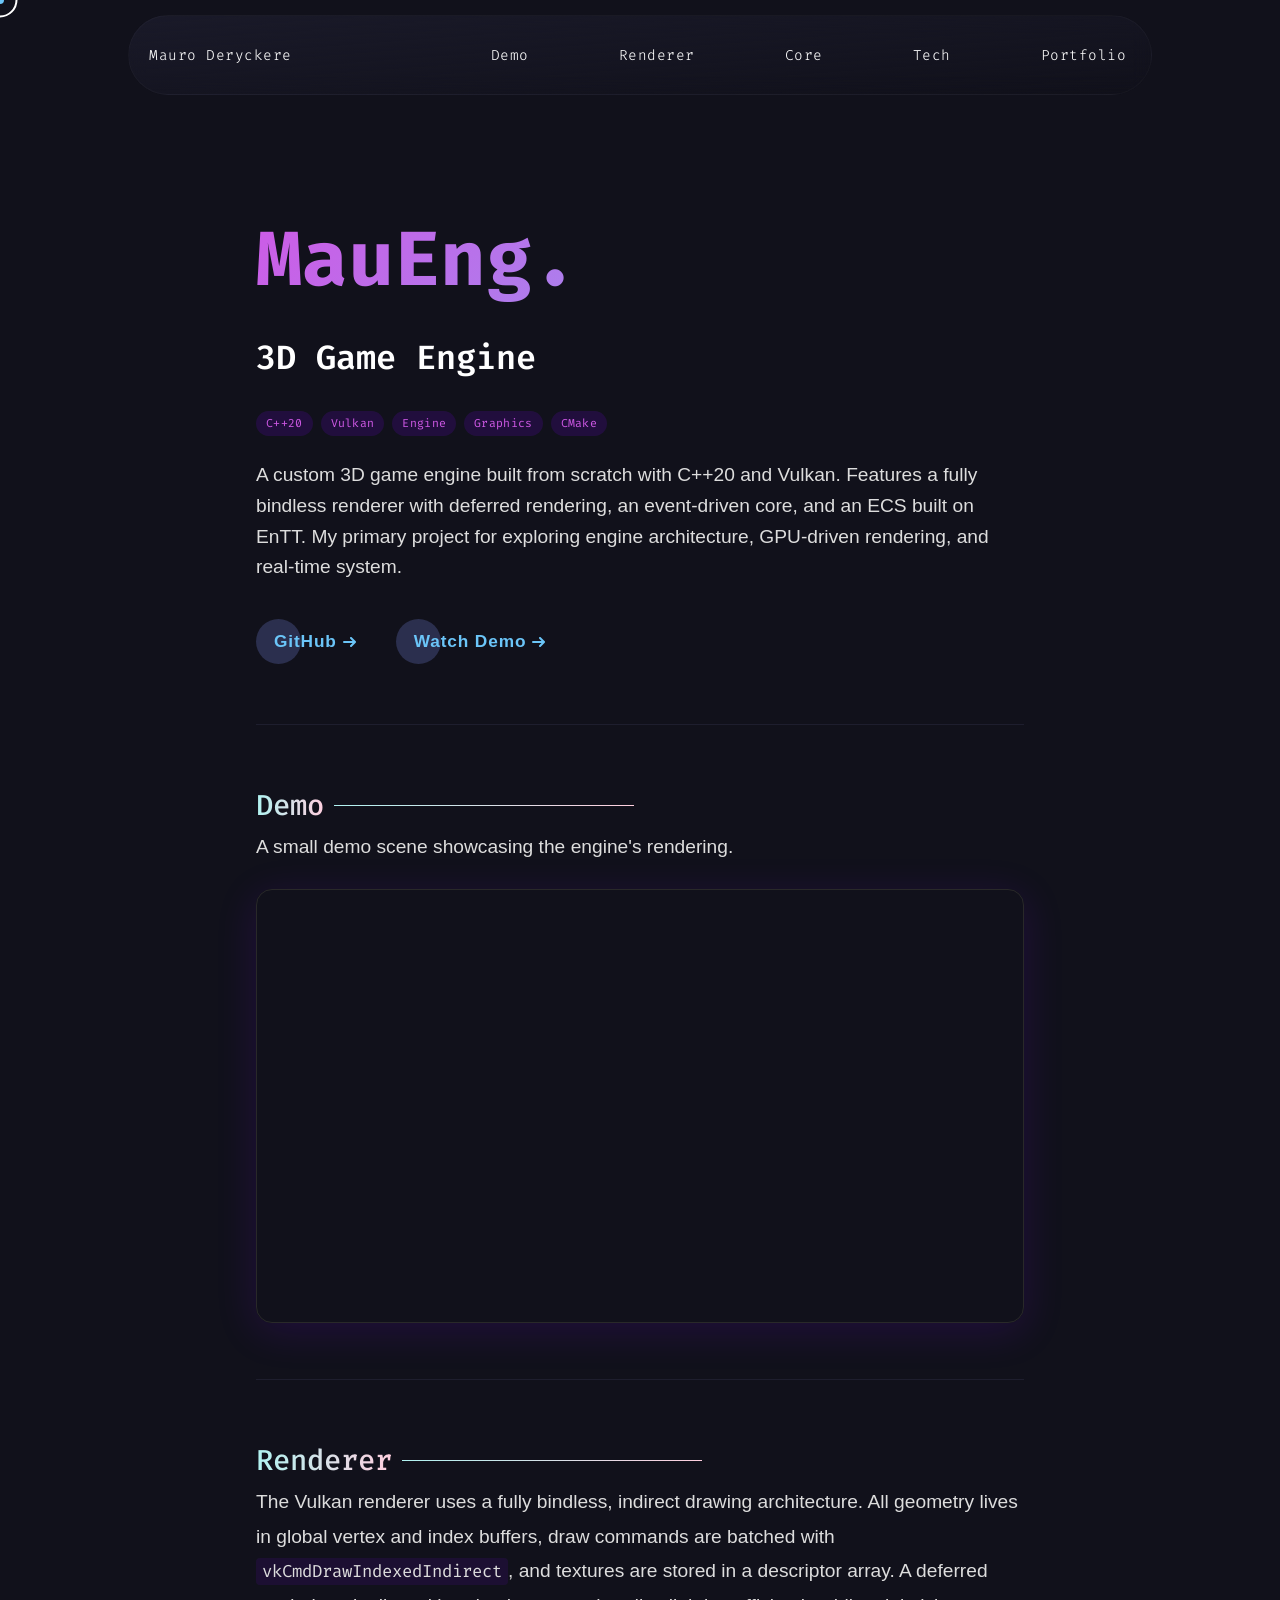
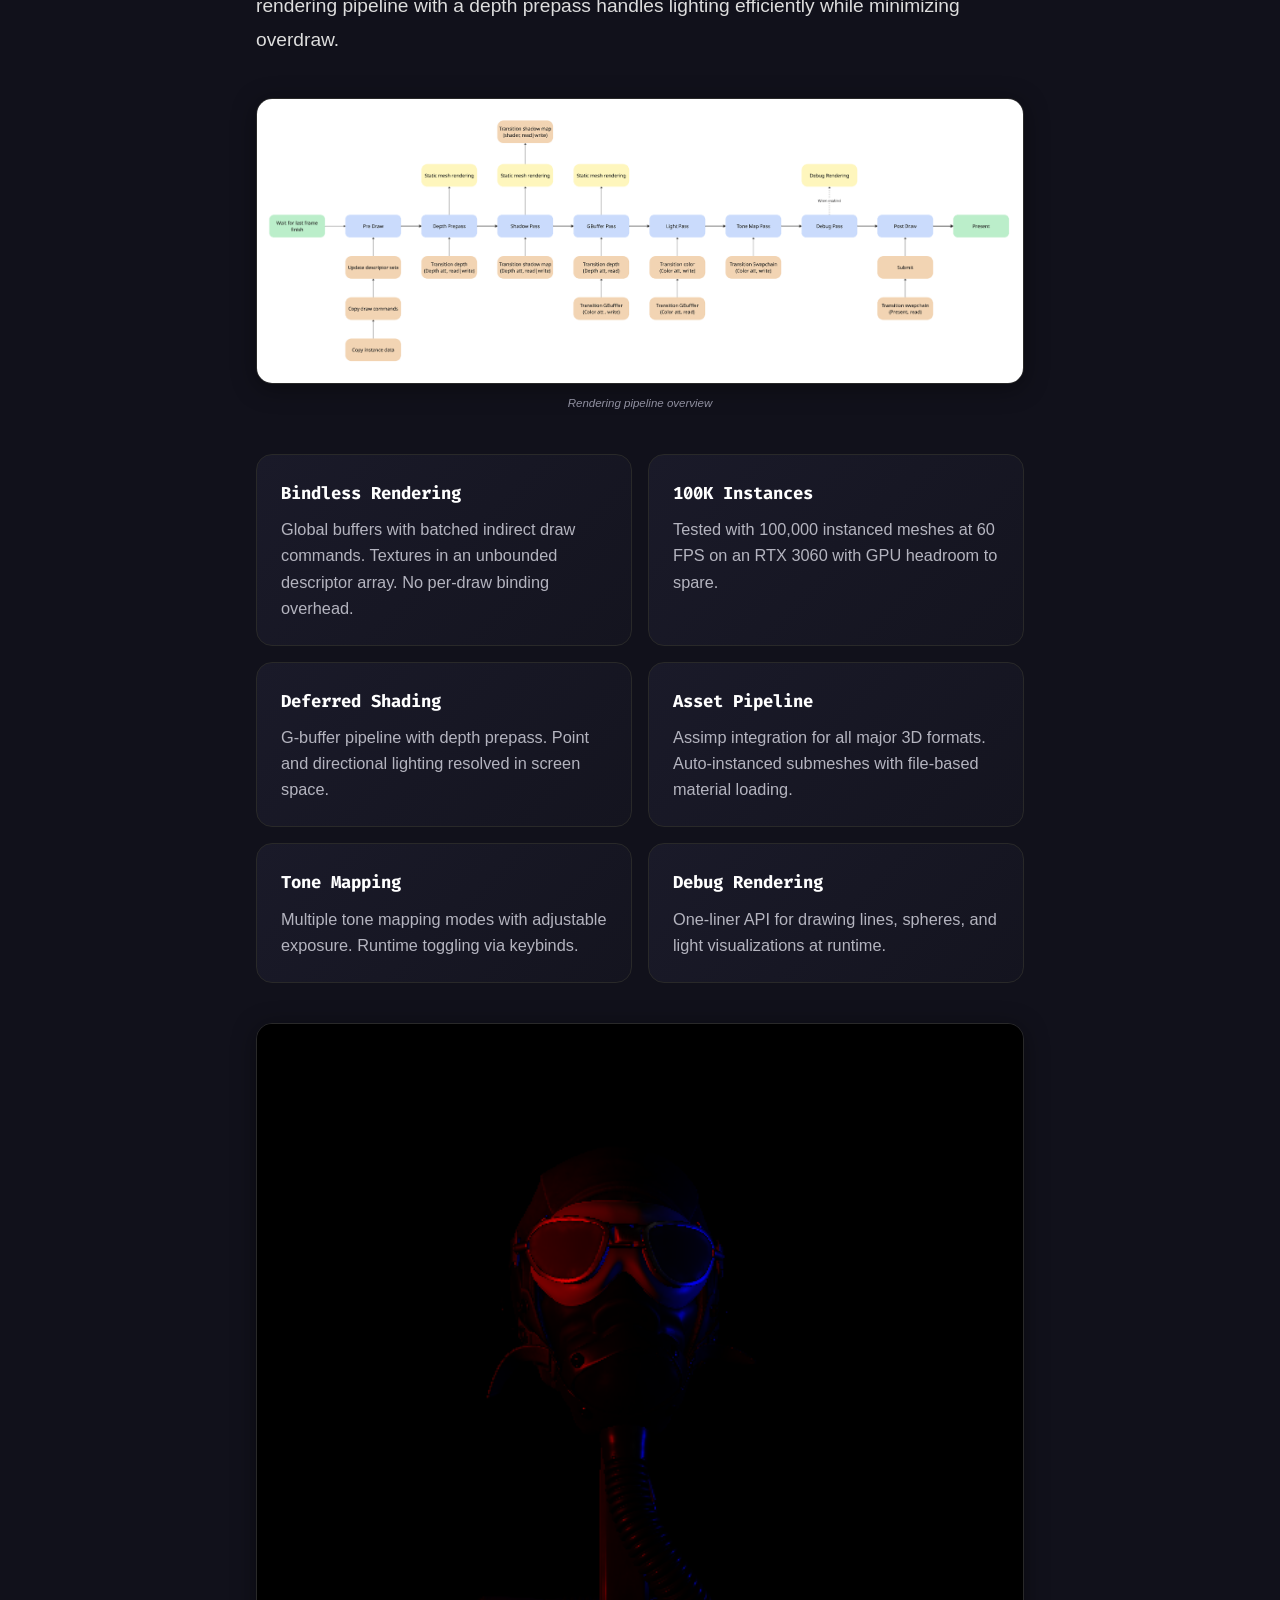
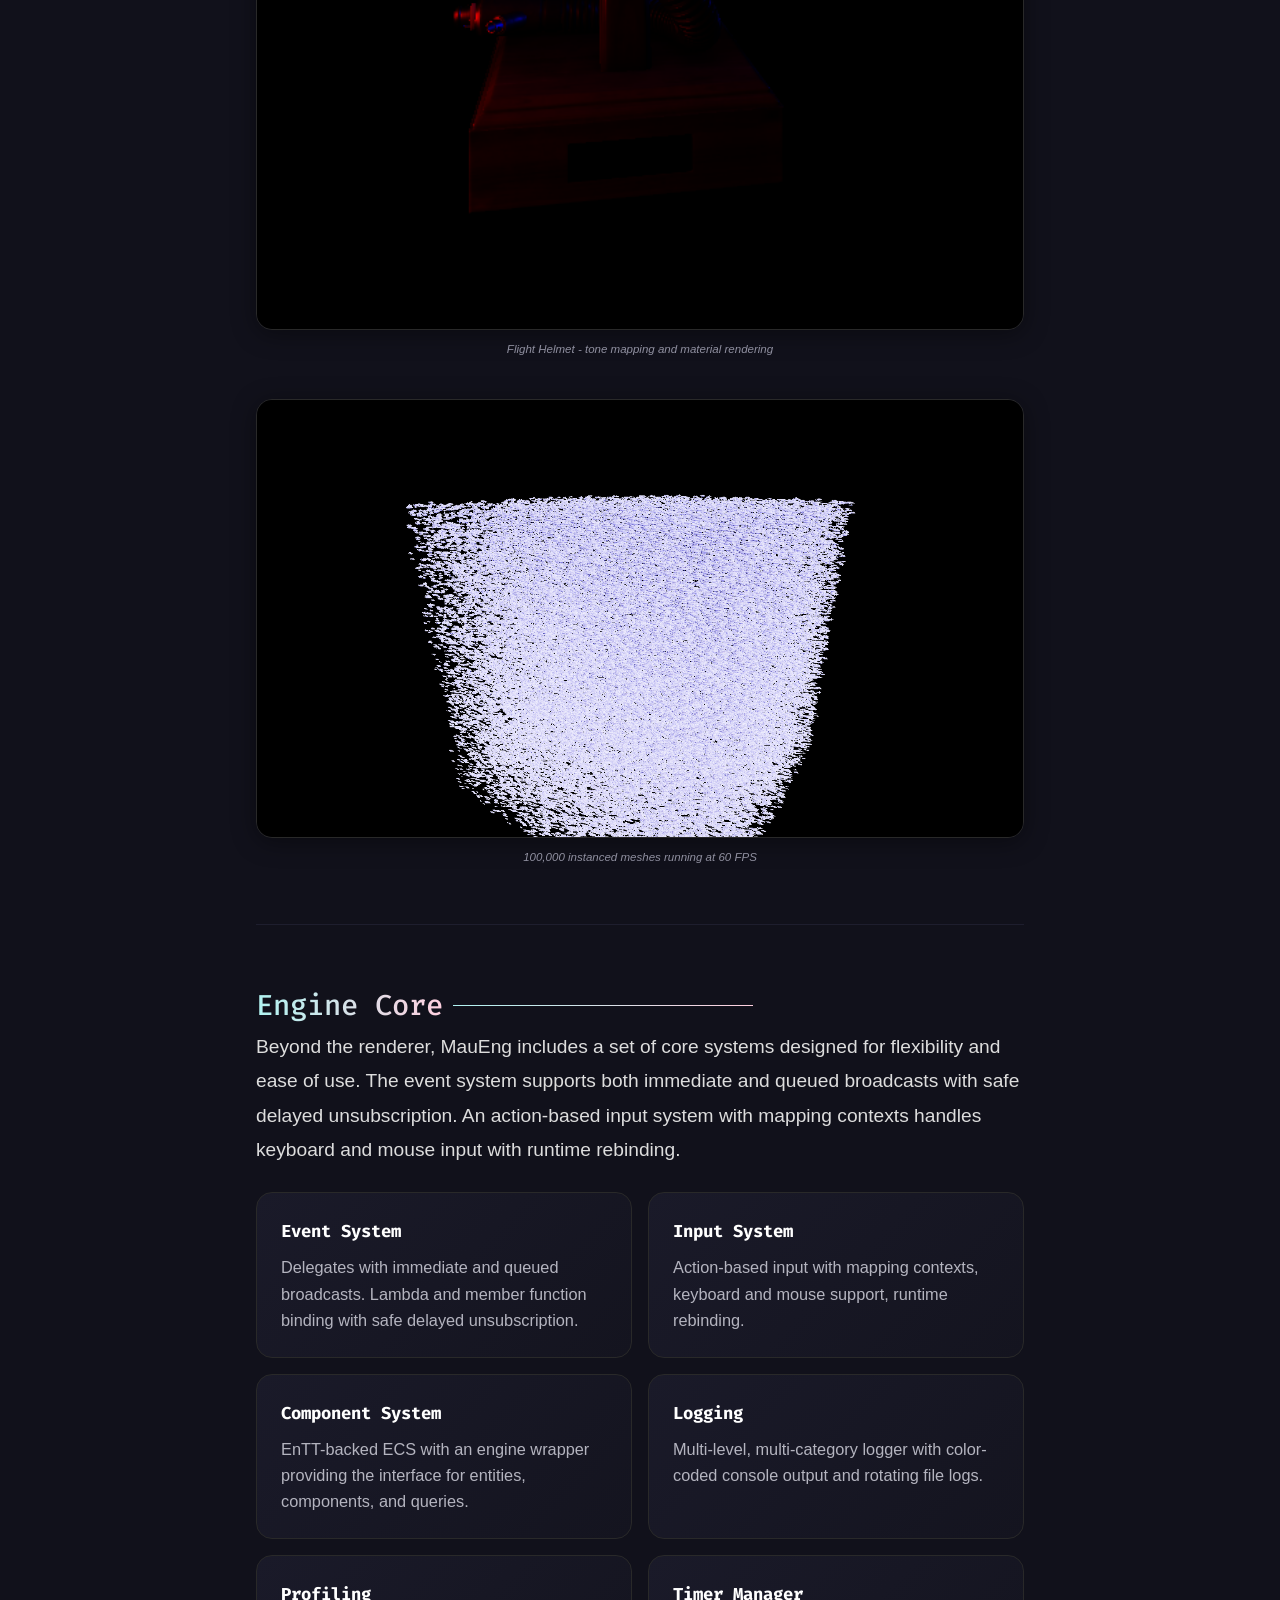
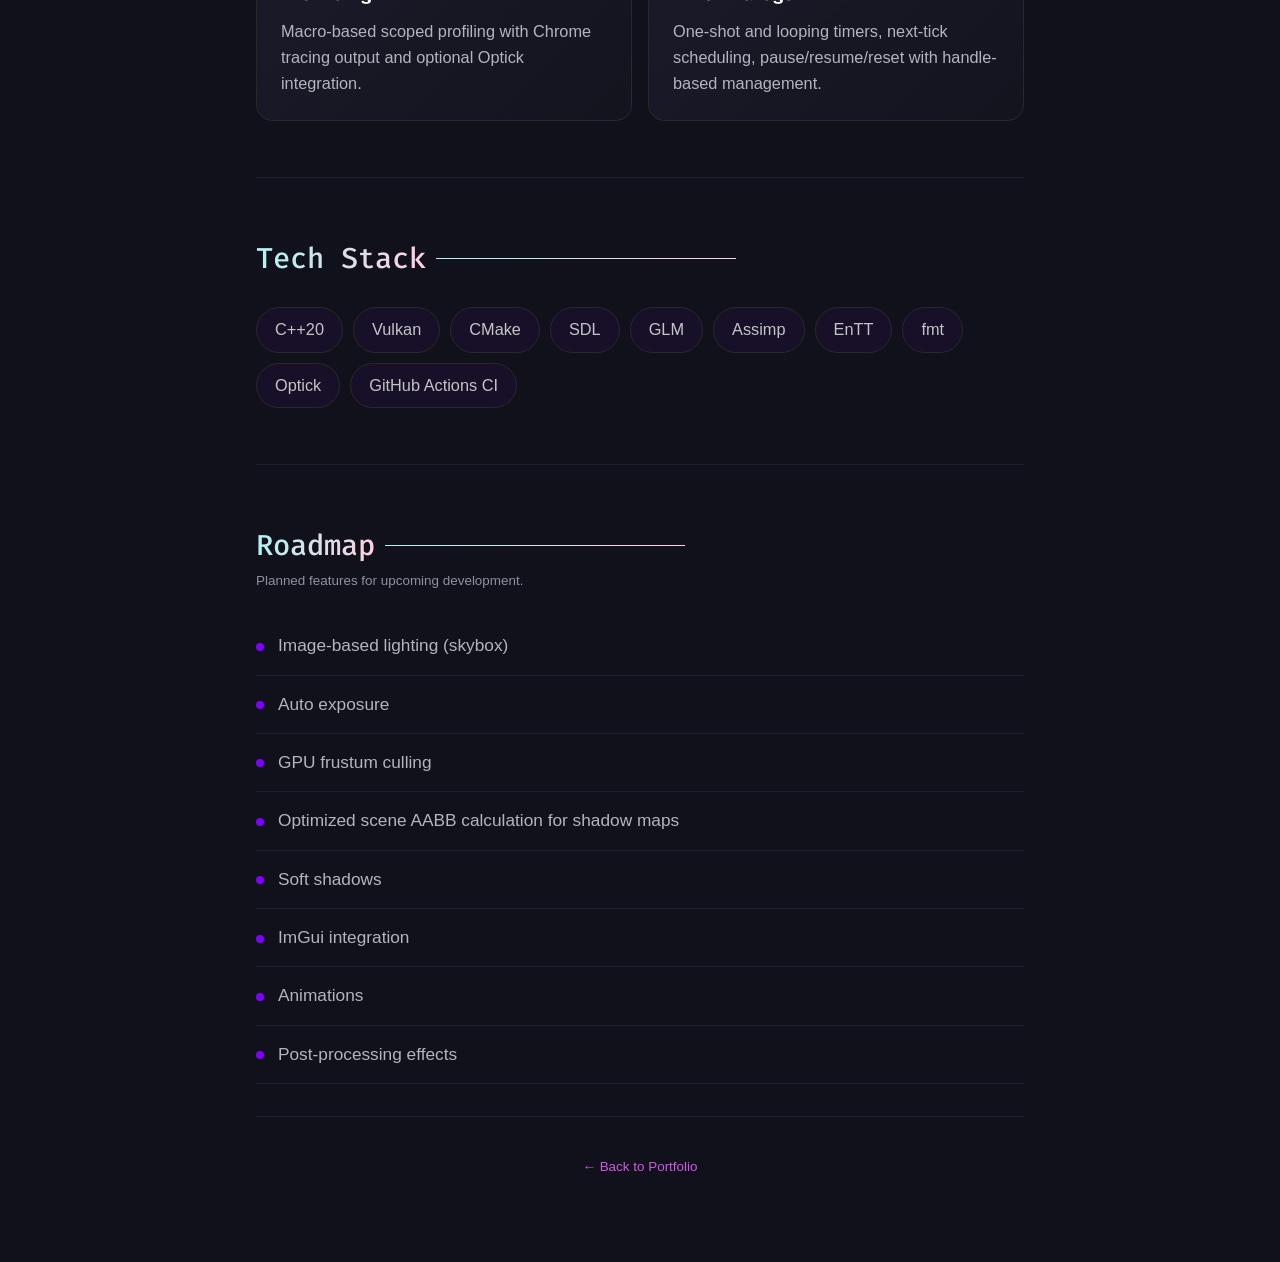
==== commit 18986f44: "Also add custom cursor to maeung page" ====
--- a/projects/maueng.html
+++ b/projects/maueng.html
@@ -36,6 +36,8 @@
 </head>
 
 <body class="body">
+  <div class="cursor-inner" id="cursor-inner"></div>
+  <div class="cursor-outer" id="cursor-outer"></div>
   <a href="#main-content" class="skip-link">Skip to main content</a>
   <nav class="pp-nav" aria-label="Page navigation">
     <a href="../" class="pp-nav-logo">Mauro Deryckere</a>
@@ -171,14 +173,14 @@
         </div>
       </div>
 
-      <figure data-aos="fade-up">
+      <figure data-aos="fade-up" data-aos-delay="100">
         <img src="../assets/images/projects/maueng/FlightHelmetExample.png"
           alt="Flight helmet model rendered with tone mapping and PBR materials" width="557" height="658"
           loading="lazy" />
         <figcaption>Flight Helmet - tone mapping and material rendering</figcaption>
       </figure>
 
-      <figure data-aos="fade-up">
+      <figure data-aos="fade-up" data-aos-delay="200">
         <img src="../assets/images/projects/maueng/ZoomedOutInstances.png"
           alt="100,000 instanced meshes rendered in MauEng" width="1229" height="701" loading="lazy" />
         <figcaption>100,000 instanced meshes running at 60 FPS</figcaption>
@@ -320,15 +322,31 @@
   <script>
     (function () {
       if (!('ontouchstart' in window)) return;
-      var touching = false;
-      function clearHover() {
-        document.body.style.pointerEvents = 'none';
-        requestAnimationFrame(function () { document.body.style.pointerEvents = ''; });
-      }
-      document.addEventListener('touchstart', function () { touching = true; }, { passive: true });
-      document.addEventListener('touchend', function () { touching = false; clearHover(); }, { passive: true });
-      document.addEventListener('touchcancel', function () { touching = false; clearHover(); }, { passive: true });
-      window.addEventListener('scroll', function () { if (touching) clearHover(); }, { passive: true });
+      var targets = '.project-box, .tech-stack-box, .filter-btn, .show-more-btn, .cta, .social-media-container a, .letsTalkBtn, .resume-btn, .github-redirect, #backtotopbutton, .pp-fcard, .pp-tech li, .pp-roadmap li, .pp figure';
+      function clearAll() {
+        document.querySelectorAll('.touch-hover').forEach(function (el) { el.classList.remove('touch-hover'); });
+      }
+      function addHover(e) {
+        var el = e.target;
+        while (el && el !== document) {
+          if (el.matches && el.matches(targets)) el.classList.add('touch-hover');
+          el = el.parentElement;
+        }
+      }
+      document.addEventListener('touchstart', function (e) {
+        clearAll();
+        addHover(e);
+      }, { passive: true });
+      document.addEventListener('touchmove', function (e) {
+        var t = e.touches[0];
+        var el = document.elementFromPoint(t.clientX, t.clientY);
+        var active = document.querySelectorAll('.touch-hover');
+        active.forEach(function (hovered) {
+          if (!hovered.contains(el)) hovered.classList.remove('touch-hover');
+        });
+      }, { passive: true });
+      document.addEventListener('touchend', clearAll, { passive: true });
+      document.addEventListener('touchcancel', clearAll, { passive: true });
     })();
   </script>
   <script src="../js/aos.js" defer></script>
@@ -596,6 +614,31 @@
       });
     })();
   </script>
+  <script>
+    const cursorInner = document.getElementById("cursor-inner");
+    const cursorOuter = document.getElementById("cursor-outer");
+    const links = document.querySelectorAll("a,label,button");
+
+    document.addEventListener("mousemove", function (e) {
+      cursorInner.style.left = e.clientX + "px";
+      cursorInner.style.top = e.clientY + "px";
+      cursorOuter.animate(
+        { left: e.clientX + "px", top: e.clientY + "px" },
+        { duration: 500, fill: "forwards" }
+      );
+    });
+
+    links.forEach(function (link) {
+      link.addEventListener("mouseenter", function () {
+        cursorInner.classList.add("hover");
+        cursorOuter.classList.add("hover");
+      });
+      link.addEventListener("mouseleave", function () {
+        cursorInner.classList.remove("hover");
+        cursorOuter.classList.remove("hover");
+      });
+    });
+  </script>
 </body>
 
 </html>
--- a/css/style.css
+++ b/css/style.css
@@ -353,7 +353,7 @@
     width: 80%;
     padding: 0 20px;
     justify-content: space-between;
-    z-index: 999;
+    z-index: 9991;
     border: 1px solid var(--color-navbarBorder-dark);
     border-radius: 50px;
     top: 15px;
@@ -2298,7 +2298,7 @@
     left: 50%;
     transform: translateX(-50%);
     width: 80%;
-    z-index: 999;
+    z-index: 9991;
     display: flex;
     align-items: center;
     justify-content: space-between;
@@ -2791,23 +2791,70 @@
 }
 
 /* ================================================
-   Touch devices: disable decorative hovers only
-   Interactive hover feedback is cleared via JS on touchend
+   Touch devices: disable all :hover, use .touch-hover via JS
    ================================================ */
 @media (hover: none) {
     .logo:hover { transform: none; }
-
     .jello:hover {
         -webkit-text-fill-color: inherit;
         background-color: transparent;
         -webkit-animation: none;
         animation: none;
     }
-
     .dp:hover::after,
     .dp:hover::before { transform: none; }
-
     .tech-stack-box:hover .tooltip { opacity: 0; }
-
     .mobile-navbar-tabs-li:hover::before { display: none; }
-}+
+    .navbar-tabs-ul li:hover::before { opacity: 0; }
+    .navbar-tabs-ul li:hover { opacity: 1; }
+    .nav-logo:hover { opacity: 1; }
+    .letsTalkBtn:hover { transform: none; }
+    .letsTalkBtn:hover .letsTalkBtn-BG { transform: none; }
+    .resume-btn:hover { width: 45px; border-radius: 50%; }
+    .resume-btn:hover .sign { width: 100%; padding-left: 0; }
+    .resume-btn:hover .text { opacity: 0; width: 0%; }
+    .tech-stack-box:hover { transform: none; border-color: var(--tech-stack-box-border-color); }
+    .filter-btn:hover { border-color: var(--tech-stack-box-border-color); color: var(--color-gray); }
+    .show-more-btn:hover { border-color: var(--tech-stack-box-border-color); background: transparent; }
+    .project-box:hover { transform: none; border-color: var(--tech-stack-box-border-color); box-shadow: none; }
+    .github-redirect:hover img { filter: brightness(2); }
+    .cta:hover span { color: var(--color-light-blue); }
+    .cta:hover svg { stroke: var(--color-light-blue); transform: translateX(-5px); }
+    .cta:hover::before { width: 45px; }
+    #backtotopbutton:hover { transform: none; }
+    .social-media-container a:hover { box-shadow: 0 0 0 #8000ff inset; border-color: var(--color-gray); }
+    .social-media-container a:hover::before { transform: scale(0); }
+    .pp a:hover { color: var(--color-light-purple); }
+    .pp-nav-logo:hover { opacity: 1; }
+    .pp-nav-links li:hover { opacity: 1; }
+    .pp-nav-links li:hover::before { opacity: 0; }
+    .pp figure:hover img { box-shadow: 0 4px 24px rgba(0, 0, 0, 0.4); }
+    .pp-fcard:hover { border-color: var(--color-border); transform: none; box-shadow: none; }
+    .pp-fcard:hover::before { opacity: 0; }
+    .pp-tech li:hover { border-color: var(--color-border); color: var(--color-gray); background: rgba(128, 0, 255, 0.06); }
+    .pp-roadmap li:hover { color: var(--color-text-muted); padding-left: 0; }
+}
+
+/* Touch hover feedback via JS class */
+.project-box.touch-hover { transform: translateY(-4px); border-color: rgba(128, 0, 255, 0.3); box-shadow: 0 8px 30px rgba(128, 0, 255, 0.08); }
+.tech-stack-box.touch-hover { transform: scale(1.05); border-color: rgba(128, 0, 255, 0.4); }
+.tech-stack-box.touch-hover .tooltip { opacity: 1; transition-duration: .3s; }
+.filter-btn.touch-hover { border-color: var(--color-purple); color: var(--color-white); }
+.show-more-btn.touch-hover { border-color: var(--color-purple); background: rgba(128, 0, 255, 0.1); }
+.github-redirect.touch-hover img { filter: brightness(4); }
+.cta.touch-hover span { color: var(--color-white); }
+.cta.touch-hover svg { stroke: white; transform: translateX(0); }
+.cta.touch-hover::before { width: 100%; }
+.letsTalkBtn.touch-hover { transform: translateY(-2px) translateX(-2px); }
+.letsTalkBtn.touch-hover .letsTalkBtn-BG { transform: translateY(2px) translateX(2px); }
+.resume-btn.touch-hover { width: 130px; border-radius: 40px; }
+.resume-btn.touch-hover .sign { width: 30%; padding-left: 20px; }
+.resume-btn.touch-hover .text { opacity: 1; width: 70%; padding-right: 10px; }
+.social-media-container a.touch-hover { box-shadow: 0 0 50px 100px #8000ff inset; border-color: #8000ff; }
+#backtotopbutton.touch-hover { transform: translate(0, -20px); }
+.pp-fcard.touch-hover { border-color: rgba(128, 0, 255, 0.35); transform: translateY(-3px); box-shadow: 0 8px 30px rgba(0, 0, 0, 0.3); }
+.pp-fcard.touch-hover::before { opacity: 1; }
+.pp-tech li.touch-hover { border-color: rgba(128, 0, 255, 0.3); color: var(--color-white); background: rgba(128, 0, 255, 0.1); }
+.pp-roadmap li.touch-hover { color: var(--color-gray); padding-left: 6px; }
+.pp figure.touch-hover img { box-shadow: 0 8px 40px rgba(128, 0, 255, 0.15); }
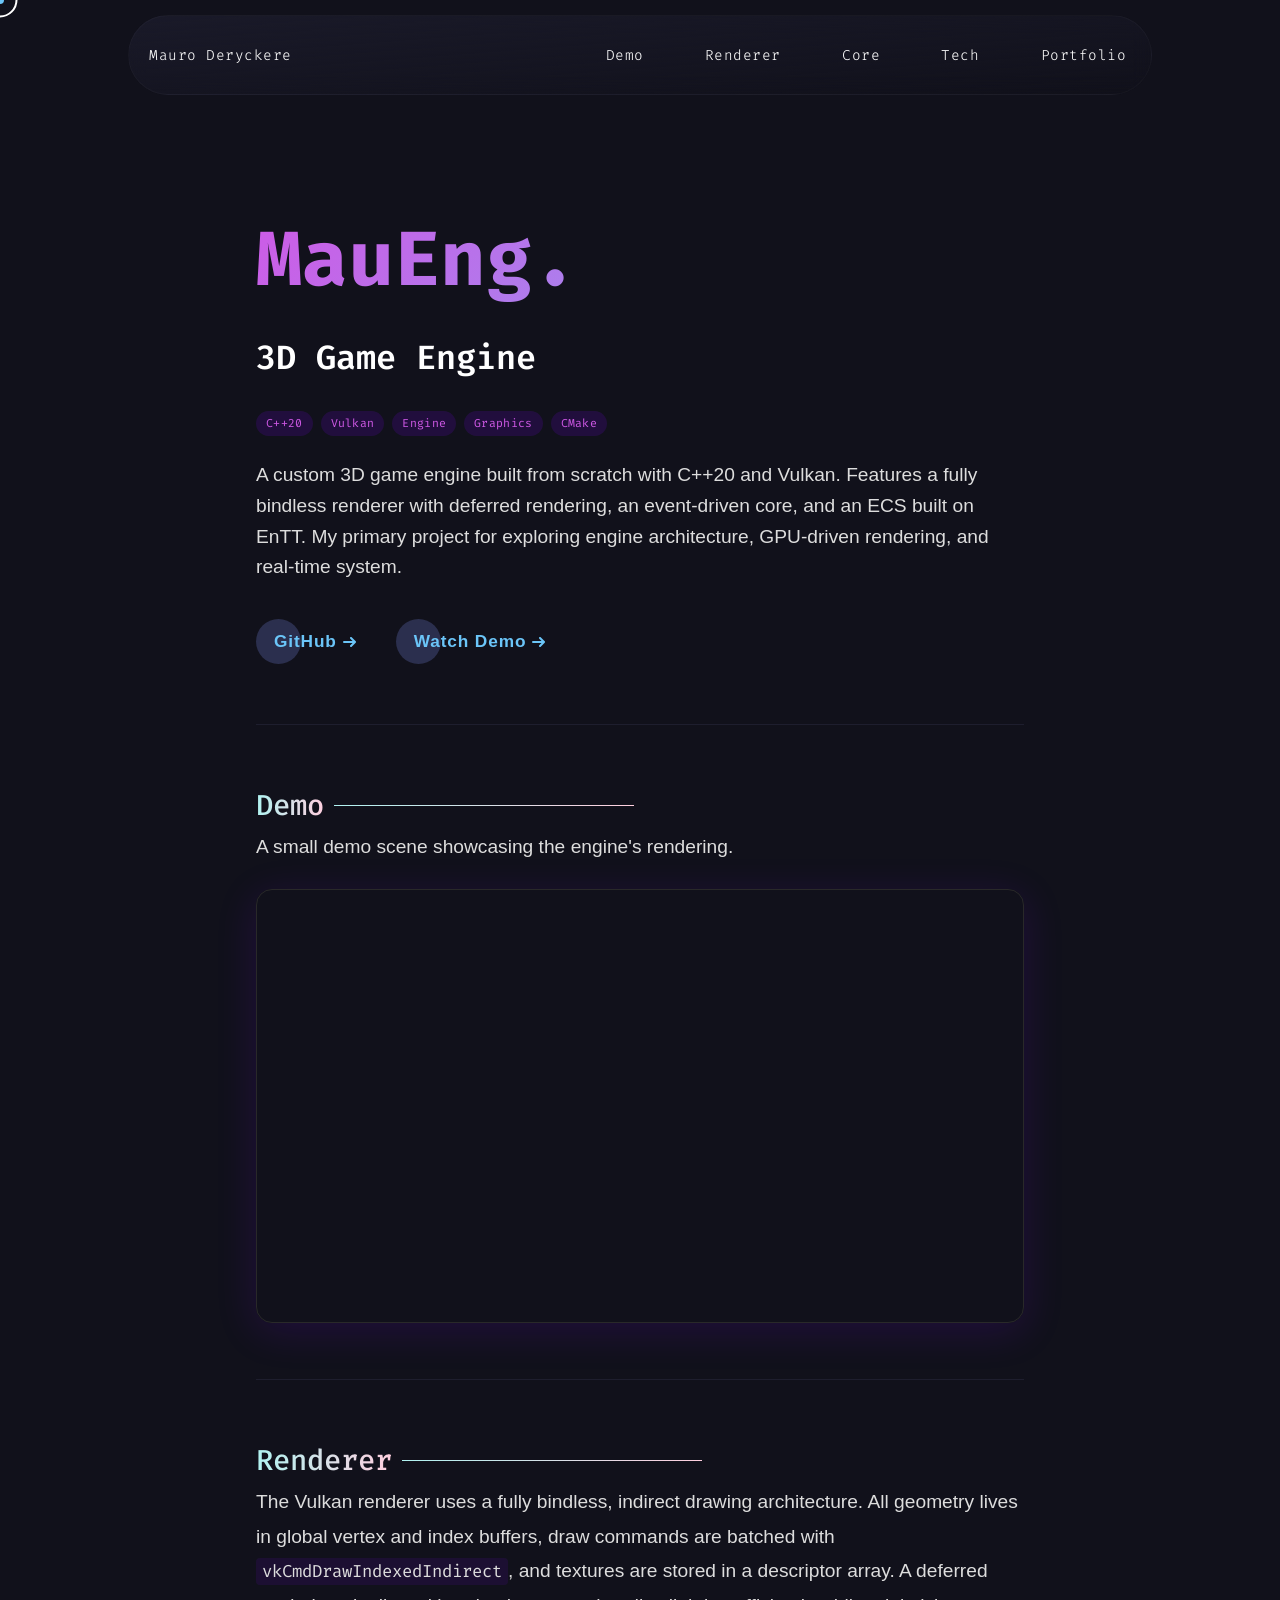
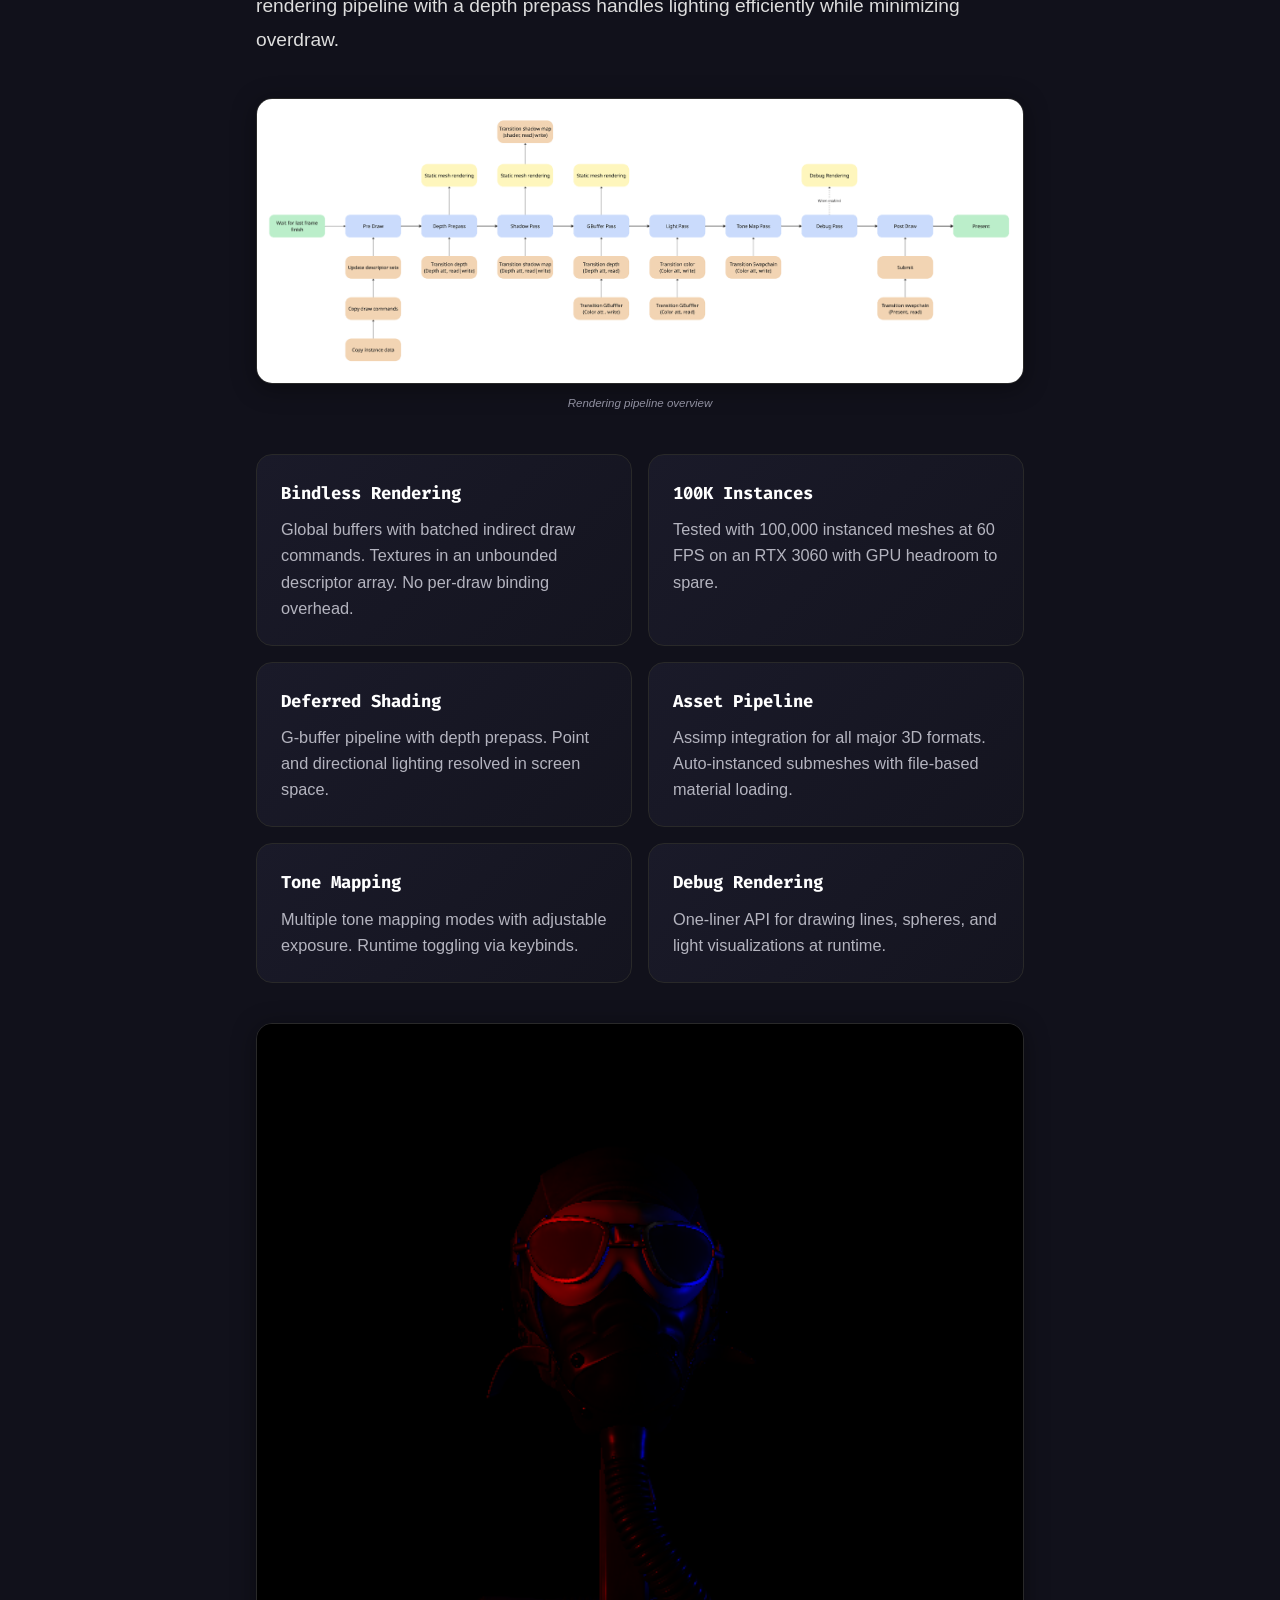
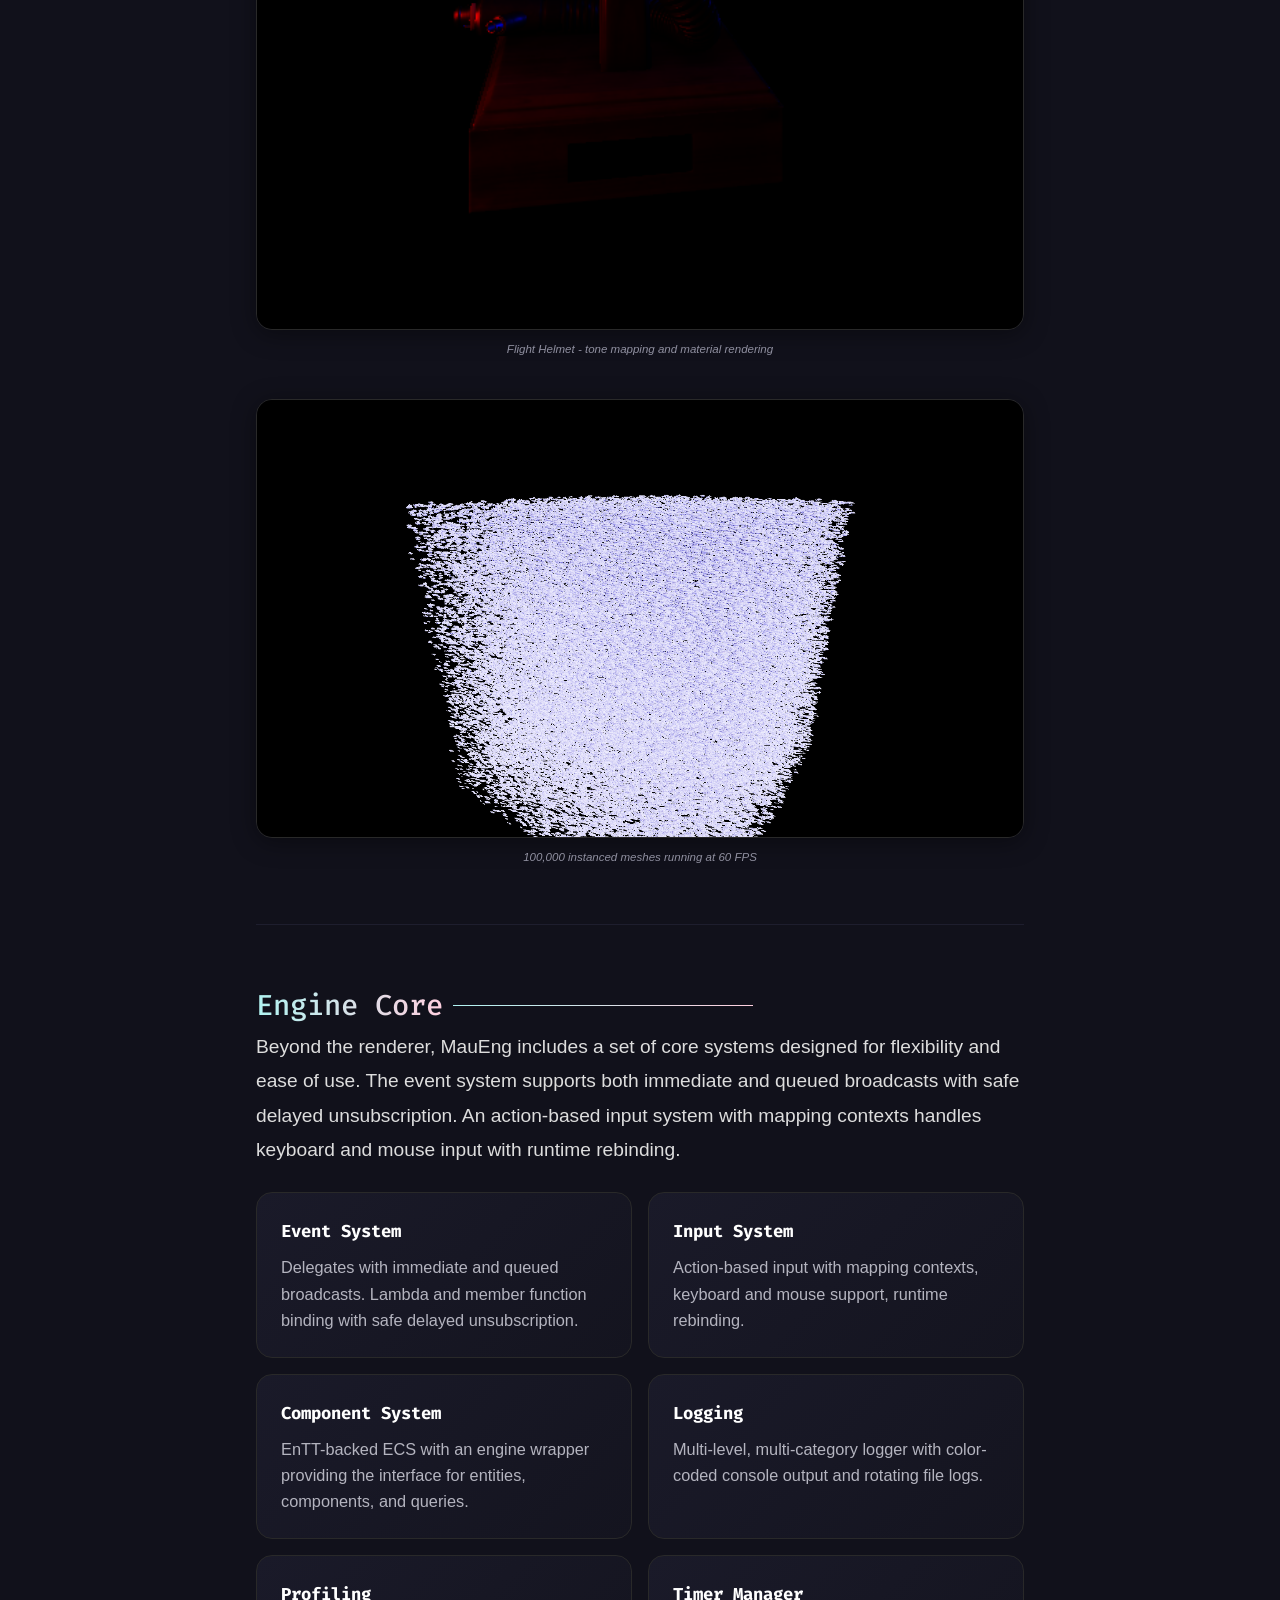
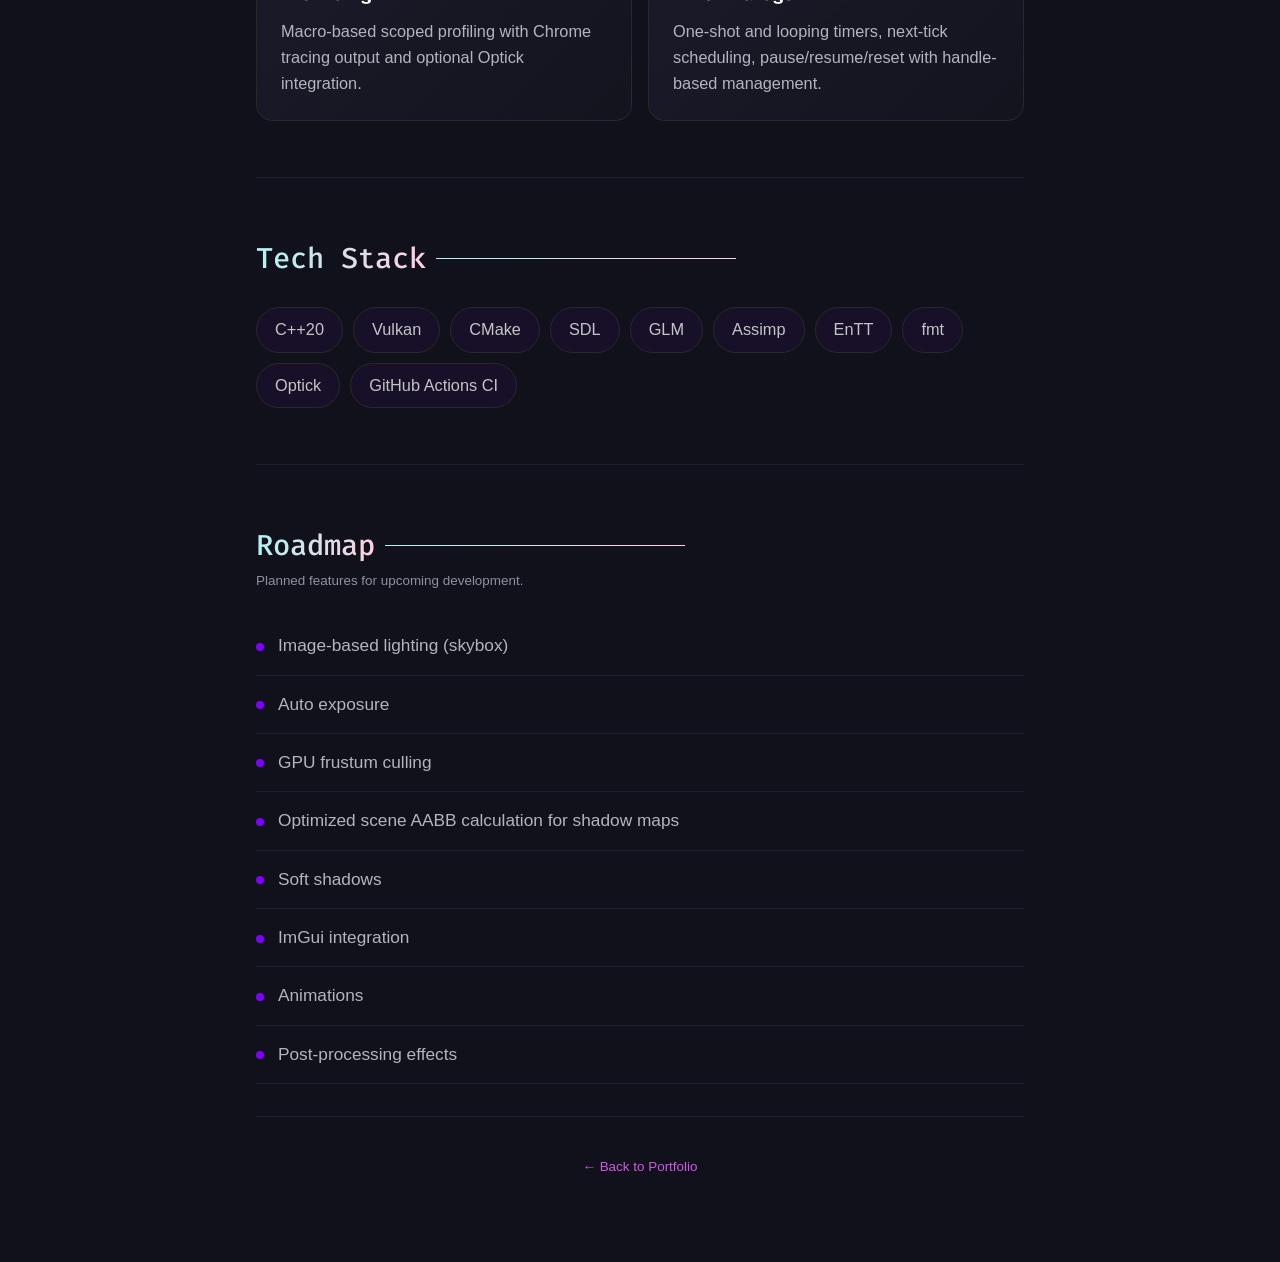
==== commit 976f8d2b: "Update maueng.html" ====
--- a/projects/maueng.html
+++ b/projects/maueng.html
@@ -638,6 +638,17 @@
         cursorOuter.classList.remove("hover");
       });
     });
+
+    document.querySelectorAll(".pp-video").forEach(function (video) {
+      video.addEventListener("mouseenter", function () {
+        cursorInner.style.opacity = "0";
+        cursorOuter.style.opacity = "0";
+      });
+      video.addEventListener("mouseleave", function () {
+        cursorInner.style.opacity = "";
+        cursorOuter.style.opacity = "";
+      });
+    });
   </script>
 </body>
 
--- a/css/style.css
+++ b/css/style.css
@@ -159,6 +159,13 @@
     transition-duration: .5s
 }
 
+@media (hover: none) {
+    .cursor-inner,
+    .cursor-outer {
+        display: none
+    }
+}
+
 .cursor-inner.hover {
     width: 25px;
     height: 25px;
@@ -383,7 +390,7 @@
     display: flex;
     list-style: none;
     justify-content: flex-end;
-    gap: 80px;
+    gap: clamp(20px, 4vw, 80px);
     color: var(--color-white)
 }
 
@@ -1798,8 +1805,6 @@
     }
 
     .blob,
-    .cursor-inner,
-    .cursor-outer,
     .navbar-tabs-ul {
         display: none
     }
@@ -1845,9 +1850,13 @@
         border: none;
         display: flex;
         flex-direction: column;
+        transition: opacity .2s ease;
+        cursor: pointer;
         align-items: center;
         justify-content: space-between
     }
+
+    #hamburger-button:hover { opacity: .7; }
 
     #burger-bar1,
     #burger-bar2,
@@ -2325,7 +2334,7 @@
 
 .pp-nav-links {
     display: flex;
-    gap: 80px;
+    gap: clamp(20px, 4vw, 80px);
     list-style: none;
     margin: 0;
     padding: 0;
